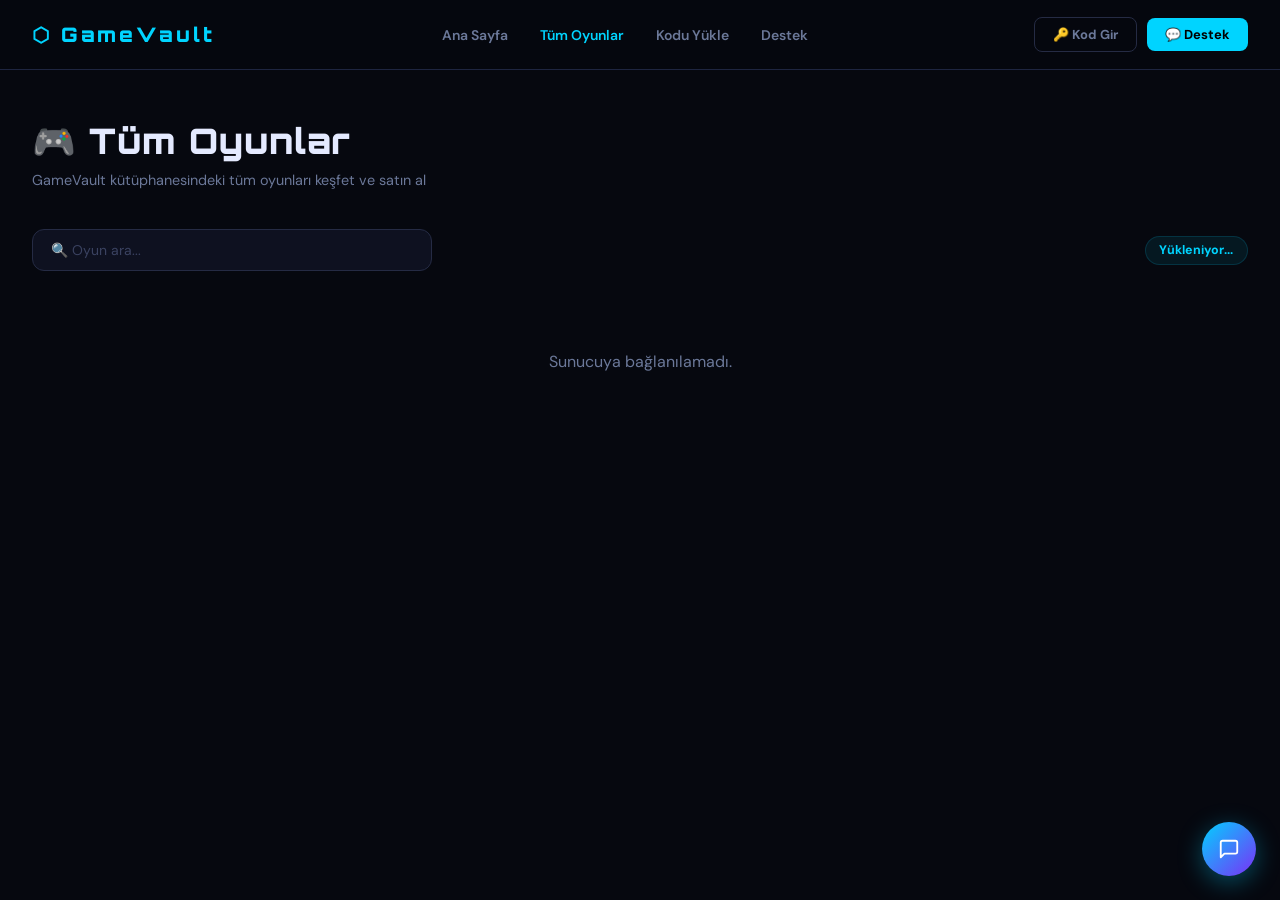
==== Games.html @ e231c1f3 "Update Games.html" ====
<!DOCTYPE html>
<html lang="tr">
<head>
<meta charset="UTF-8">
<meta name="viewport" content="width=device-width, initial-scale=1.0">
<title>Tüm Oyunlar | GameVault</title>
<link href="https://fonts.googleapis.com/css2?family=Orbitron:wght@400;700;900&family=DM+Sans:wght@300;400;500;600;700&display=swap" rel="stylesheet">
<link rel="stylesheet" href="style.css">
<style>
/* ===== GAMES PAGE SPECIFIC ===== */
.games-page-main {
  max-width: 1300px; margin: 0 auto;
  padding: calc(var(--nav-h) + 3rem) 2rem 5rem;
}
.games-page-header {
  margin-bottom: 2.5rem;
}
.games-page-header h1 {
  font-family: 'Orbitron', monospace;
  font-size: clamp(1.5rem, 3vw, 2.2rem);
  font-weight: 900; color: var(--text);
  letter-spacing: 1px; margin-bottom: 0.5rem;
}
.games-page-header p { color: var(--text2); font-size: 0.9rem; }
.games-page-top {
  display: flex; align-items: center;
  justify-content: space-between; gap: 1rem;
  flex-wrap: wrap; margin-bottom: 2rem;
}
.games-search-bar {
  flex: 1; max-width: 400px;
  background: var(--surface);
  border: 1px solid var(--border2);
  border-radius: 12px;
  padding: 0.7rem 1.1rem;
  color: var(--text); font-size: 0.875rem;
  font-family: 'DM Sans', sans-serif;
  outline: none; transition: border-color 0.2s;
}
.games-search-bar:focus { border-color: var(--accent); }
.games-search-bar::placeholder { color: var(--text3); }
.games-count-chip {
  display: inline-flex; align-items: center; gap: 0.4rem;
  background: rgba(0,210,255,0.08);
  border: 1px solid rgba(0,210,255,0.15);
  border-radius: 20px;
  padding: 0.35rem 0.85rem;
  color: var(--accent); font-size: 0.78rem; font-weight: 700;
  white-space: nowrap;
}
.games-full-grid {
  display: grid;
  grid-template-columns: repeat(auto-fill, minmax(220px, 1fr));
  gap: 1.25rem;
}
@media (max-width: 768px) {
  .games-full-grid { grid-template-columns: repeat(auto-fill, minmax(160px, 1fr)); }
  .games-page-top { flex-direction: column; align-items: stretch; }
  .games-search-bar { max-width: 100%; }
}
@media (max-width: 480px) {
  .games-full-grid { grid-template-columns: 1fr 1fr; }
}
</style>
</head>
<body>

<div id="toast-container"></div>
<div id="purchase-notification"></div>

<!-- ===== OVERLAY: Kod Gir ===== -->
<div id="code-overlay" class="overlay">
  <div class="overlay-box">
    <button class="overlay-close" onclick="closeOverlay('code-overlay')">✕</button>
    <div class="overlay-logo">⬡ GameVault</div>
    <h2>🔑 Kodunu Gir</h2>
    <p style="color:var(--text2);font-size:0.9rem;margin-bottom:1.25rem;">Erişim kodunu girerek oyun satın al <em>veya</em> daha önce aldığın oyunu görüntüle.</p>
    <div class="field-group">
      <label>Erişim Kodu</label>
      <input type="text" id="redeem-code-input" placeholder="XXXX-XXXX-XXXX-XXXX" maxlength="35" style="text-transform:uppercase;letter-spacing:2px;" oninput="this.value=this.value.toUpperCase()">
    </div>
    <div style="display:flex;flex-direction:column;gap:0.6rem;margin-top:0.25rem;">
      <button class="btn-primary" onclick="handleCodeEnter()">🎮 Devam Et</button>
    </div>
    <div id="redeem-error" class="error-msg"></div>
  </div>
</div>

<!-- game-select-overlay kaldırıldı, yeni sistem: banner + confirm modal -->

<!-- ===== OVERLAY: Steam Detay / 2FA ===== -->
<div id="purchase-overlay" class="overlay">
  <div class="overlay-box">
    <button class="overlay-close" onclick="closeOverlay('purchase-overlay')">✕</button>
    <div class="overlay-logo">⬡ GameVault</div>
    <div class="steam-icon">♨</div>
    <h2 id="po-game-name">Oyun Adı</h2>
    <div class="account-info-box">
      <div class="acc-row"><span class="acc-label">Steam Kullanıcı</span><span class="acc-val" id="po-steam-user">—</span></div>
      <div class="acc-row"><span class="acc-label">Steam Şifre</span><span class="acc-val" id="po-steam-pass">—</span></div>
    </div>
    <div class="code-request-area">
      <div id="po-code-display" class="steam-code-display" style="display:none;"></div>
      <div id="po-loader" class="loader" style="display:none;"></div>
      <div id="po-requests-info" class="requests-info"></div>
      <button id="po-get-code-btn" class="btn-primary" onclick="requestSteamCode()">🔑 Steam Doğrulama Kodu Al</button>
    </div>
    <div id="steam-instructions" class="instructions" style="display:none;">
      <p class="instr-title">Nasıl kullanılır?</p>
      <ol>
        <li>Steam'i aç, hesaba giriş yap (kullanıcı + şifre yukarıda)</li>
        <li>Steam Guard doğrulama kodu isteyecek</li>
        <li>Yukarıdaki kodu gir ve oynamaya başla!</li>
      </ol>
    </div>
    <div id="po-extra-request" class="extra-request-area" style="display:none;">
      <p class="extra-req-text">5 hakkın bitti ama hâlâ kod gerekiyor mu?</p>
      <button class="btn-extra-req" onclick="openSupportFromPurchase()">💬 Destek Talebi Gönder</button>
    </div>
    <div id="po-error" class="error-msg"></div>
  </div>
</div>

<!-- ===== OVERLAY: Destek ===== -->
<div id="support-overlay" class="overlay">
  <div class="overlay-box support-box-new">
    <button class="overlay-close" onclick="closeOverlay('support-overlay')">✕</button>
    <div class="support-hero-bar">
      <div class="support-hero-icon">🎧</div>
      <div>
        <div class="support-hero-title">Destek Merkezi</div>
        <div class="support-hero-sub">Sorununu bize anlat, hızlıca çözelim.</div>
      </div>
      <div class="support-resp-badge">
        <div class="resp-time">~15dk</div>
        <div class="resp-lbl">Ort. Yanıt</div>
      </div>
    </div>
    <div class="support-type-grid-new">
      <button class="support-type-btn-new active" data-val="steam_code" onclick="selectSupportType(this,'steam_code')"><div class="stn-icon">🔑</div><div><div class="stn-label">Steam Kodu</div><div class="stn-desc">Kod çalışmıyor veya hatalı</div></div></button>
      <button class="support-type-btn-new" data-val="extra_code" onclick="selectSupportType(this,'extra_code')"><div class="stn-icon">🔄</div><div><div class="stn-label">Ekstra Kod</div><div class="stn-desc">Ek kod talebi</div></div></button>
      <button class="support-type-btn-new" data-val="account" onclick="selectSupportType(this,'account')"><div class="stn-icon">👤</div><div><div class="stn-label">Hesap Sorunu</div><div class="stn-desc">Giriş veya bakiye problemi</div></div></button>
      <button class="support-type-btn-new" data-val="general" onclick="selectSupportType(this,'general')"><div class="stn-icon">💬</div><div><div class="stn-label">Genel</div><div class="stn-desc">Diğer konular</div></div></button>
    </div>
    <input type="hidden" id="support-type" value="steam_code">
    <div class="support-input-row">
      <div class="support-field"><label>Adınız / Kullanıcı Adı</label><input type="text" id="support-name" placeholder="Kullanıcı adınız"></div>
      <div class="support-field"><label>E-posta <span style="color:#00d2ff;">*</span></label><input type="email" id="support-email" placeholder="mail@ornek.com" class="required-field"><div class="support-mail-note"><span>⚠</span> Yanıt bu adrese gönderilir</div></div>
    </div>
    <div class="support-field"><label>Mesajınız</label><textarea id="support-message" placeholder="Sorununuzu detaylı açıklayın..." rows="5"></textarea></div>
    <button class="support-send-btn-new" onclick="sendSupportRequest()">Gönder →</button>
    <div id="support-error" class="error-msg"></div>
  </div>
</div>
<!-- ===== NAV ===== -->
<nav id="main-nav">
  <div class="nav-inner">
    <div class="logo" onclick="window.location.href='index.html'" style="cursor:pointer;">⬡ GameVault</div>
    <div class="nav-links" id="nav-links">
      <a href="index.html">Ana Sayfa</a>
      <a href="Games.html" style="color:var(--accent);">Tüm Oyunlar</a>
      <a href="#" onclick="handleCodeBtn(); return false;">Kodu Yükle</a>
      <a href="#" onclick="openSupport(); return false;">Destek</a>
    </div>
    <div class="nav-right" id="nav-auth-area">
      <button class="btn-nav-login" onclick="showOverlay('code-overlay')">🔑 Kod Gir</button>
      <button class="btn-nav-register" onclick="openSupport()">💬 Destek</button>
    </div>
    <div class="nav-right nav-user-area" id="nav-user-area" style="display:none;">
      <div class="nav-balance">⬡ <span id="nav-balance">0</span></div>
      <button class="btn-nav-account" onclick="showOverlay('code-overlay')">👤 <span id="nav-username">—</span></button>
    </div>
    <button class="hamburger" id="hamburger" onclick="toggleMobileMenu()" aria-label="Menü">
      <span></span><span></span><span></span>
    </button>
  </div>
</nav>

<!-- ===== ANA İÇERİK ===== -->
<main class="games-page-main">
  <div class="games-page-header">
    <h1>🎮 Tüm Oyunlar</h1>
    <p>GameVault kütüphanesindeki tüm oyunları keşfet ve satın al</p>
  </div>

  <div class="games-page-top">
    <input
      type="text"
      class="games-search-bar"
      id="games-search"
      placeholder="🔍 Oyun ara..."
      oninput="filterGamesPage()"
    >
    <div class="games-count-chip" id="games-count-chip">Yükleniyor...</div>
  </div>

  <div class="games-full-grid" id="games-full-grid">
    <div class="loading-state">Oyunlar yükleniyor...</div>
  </div>
</main>

<!-- ===== CANLI DESTEK — PANEL ===== -->
<div class="lsw-panel" id="lsw-panel">
  <div class="lsw-panel-header">
    <div class="lsw-header-info">
      <div class="lsw-header-avatar">GV</div>
      <div>
        <div class="lsw-header-name">GameVault Destek</div>
        <div class="lsw-header-status"><span class="lsw-online-dot"></span> Çevrimiçi</div>
      </div>
    </div>
    <button class="lsw-panel-close" onclick="toggleLiveSupport()">✕</button>
  </div>
  <div class="lsw-messages" id="lsw-messages">
    <div class="lsw-msg lsw-msg-bot">
      <div class="lsw-msg-avatar">GV</div>
      <div class="lsw-msg-bubble">Merhaba! 👋 GameVault destek hattına hoş geldiniz. Mesajınızı yazın, en kısa sürede yanıtlayalım.</div>
    </div>
  </div>
  <div id="lsw-login-notice" style="display:none;"></div>
  <div id="lsw-email-gate" class="lsw-email-gate" style="display:none;">
    <div class="lsw-email-gate-inner">
      <div class="lsw-email-icon">✉</div>
      <p class="lsw-email-title">E-posta ile devam et</p>
      <p class="lsw-email-sub">Yanıtlarınız bu adrese gönderilecek.</p>
      <input type="email" id="lsw-email-input" class="lsw-email-input" placeholder="mail@ornek.com" onkeydown="if(event.key==='Enter') lswStartWithEmail()">
      <div id="lsw-email-error" class="lsw-email-error" style="display:none;"></div>
      <button class="lsw-email-btn" onclick="lswStartWithEmail()">Başla →</button>
    </div>
  </div>
  <div class="lsw-input-area" id="lsw-input-area">
    <input type="text" id="lsw-input" placeholder="Mesajınızı yazın..." onkeydown="if(event.key==='Enter') lswSend()">
    <button class="lsw-send-btn" onclick="lswSend()">
      <svg width="16" height="16" viewBox="0 0 24 24" fill="none" stroke="currentColor" stroke-width="2.5" stroke-linecap="round" stroke-linejoin="round"><line x1="22" y1="2" x2="11" y2="13"/><polygon points="22 2 15 22 11 13 2 9 22 2"/></svg>
    </button>
  </div>
</div>

<!-- ===== CANLI DESTEK — FAB ===== -->
<div id="live-support-widget">
  <div class="lsw-tooltip" id="lsw-tooltip">
    <span>★ 7/24 Canlı Destek</span>
    <button class="lsw-tooltip-close" onclick="document.getElementById('lsw-tooltip').style.display='none'">✕</button>
  </div>
  <button class="lsw-fab" id="lsw-fab" onclick="toggleLiveSupport()" title="Canlı Destek">
    <svg class="lsw-icon-chat" width="22" height="22" viewBox="0 0 24 24" fill="none" stroke="currentColor" stroke-width="2" stroke-linecap="round" stroke-linejoin="round"><path d="M21 15a2 2 0 0 1-2 2H7l-4 4V5a2 2 0 0 1 2-2h14a2 2 0 0 1 2 2z"/></svg>
    <svg class="lsw-icon-close" width="20" height="20" viewBox="0 0 24 24" fill="none" stroke="currentColor" stroke-width="2.5" stroke-linecap="round" stroke-linejoin="round" style="display:none;"><line x1="18" y1="6" x2="6" y2="18"/><line x1="6" y1="6" x2="18" y2="18"/></svg>
    <span class="lsw-notif-dot" id="lsw-notif-dot" style="display:none;"></span>
  </button>
</div>

<script src="app.js"></script>
<script>
// ===== GAMES PAGE INIT =====
const API_GP = "https://backendsite-production-6bcb.up.railway.app";
let ALL_GAMES_PAGE = [];

document.addEventListener("DOMContentLoaded", async () => {
  // Oyunları yükle (oturum app.js tarafından zaten yüklendi)
  try {
    const res = await fetch(`${API_GP}/api/games`);
    const data = await res.json();
    if (data.success) {
      ALL_GAMES_PAGE = data.games;
      GAMES = data.games;
      renderGamesPage(ALL_GAMES_PAGE);
    }
  } catch(e) {
    document.getElementById("games-full-grid").innerHTML = "<div class='loading-state'>Sunucuya bağlanılamadı.</div>";
  }
});

function renderGamesPage(games) {
  const grid = document.getElementById("games-full-grid");
  const chip = document.getElementById("games-count-chip");
  chip.textContent = `${games.length} oyun`;

  if (!games.length) {
    grid.innerHTML = "<div class='loading-state'>Oyun bulunamadı.</div>";
    return;
  }

  grid.innerHTML = games.map(g => {
    const imgSrc = g.image
      ? (g.image.startsWith("http") ? g.image : `${API_GP}${g.image}`)
      : null;
    const isPersonal = !g.accountType || g.accountType === "personal";
    const typeBadge  = isPersonal
      ? `<span class="gc-badge gc-badge-personal">🔒 Kişisel</span>`
      : `<span class="gc-badge gc-badge-general">⚡ Genel</span>`;
    const hasGuard = g.requiresCode !== false;
    const guardBadge = hasGuard
      ? `<span class="gc-badge gc-badge-guard">🛡 Guard Aktif</span>`
      : `<span class="gc-badge gc-badge-noguard">✉ Mail Onaysız</span>`;
    const deliveryBadge = hasGuard
      ? `<span class="gc-badge gc-badge-instant">⚡ Otomatik</span>`
      : `<span class="gc-badge gc-badge-instant">⚡ Anında</span>`;
    const exclusiveBadge = g.exclusive
      ? `<span class="gc-badge gc-badge-exclusive">💎 Özel</span>`
      : "";
    // Normal ekranda tüm oyunlar normal görünür
    const exclusiveClass = g.exclusive ? " exclusive-card" : "";
    return `
    <div class="game-card${exclusiveClass}" data-game-id="${g.id}" onclick="handleGameClick('${g.id}')">
      ${imgSrc
        ? `<div class="game-thumb-img" style="background-image:url('${imgSrc}')"></div>`
        : `<div class="game-thumb-emoji">${g.emoji || '🎮'}</div>`
      }
      <div class="gc-badges">${exclusiveBadge}${typeBadge}${guardBadge}${deliveryBadge}</div>
      <div class="game-body">
        <div class="game-platform">${g.platform || 'PC / Steam'}</div>
        <div class="game-name">${g.name}</div>
        <div class="game-price">${g.price || 'Hesap'}</div>
        <div class="game-buy-btn">Satın Al →</div>
      </div>
    </div>
  `;
  }).join("");
}

function filterGamesPage() {
  const q = document.getElementById("games-search").value.toLowerCase();
  const filtered = ALL_GAMES_PAGE.filter(g =>
    g.name.toLowerCase().includes(q) || (g.platform || "").toLowerCase().includes(q)
  );
  renderGamesPage(filtered);
}

// Games sayfasında handleCodeBtn → kod overlay'i aç
window.handleCodeBtn = function() {
  showOverlay('code-overlay');
};

function showExclusiveNotice(gameName) {
  showToast('"' + gameName + '" özel kodla erişilebilir. Kodu varsa "Kodu Gir" butonunu kullan.', 'info');
}
</script>
</body>
</html>
---- style.css ----
/* =============================================
   GameVault — Main CSS v4
   ============================================= */
:root {
  --bg: #06080f;
  --surface: #0e1120;
  --surface2: #141828;
  --border: #1e2540;
  --border2: #252b44;
  --accent: #00d4ff;
  --accent2: #7b5ef8;
  --text: #e4eaff;
  --text2: #6b7899;
  --text3: #3a4260;
  --green: #00e87a;
  --red: #ff3f5c;
  --yellow: #ffcc00;
  --nav-h: 70px;
}

*, *::before, *::after { margin: 0; padding: 0; box-sizing: border-box; }
html { scroll-behavior: smooth; }
body {
  font-family: 'DM Sans', sans-serif;
  background: var(--bg);
  color: var(--text);
  min-height: 100vh;
  overflow-x: hidden;
}

/* ===================== SCROLLBAR ===================== */
::-webkit-scrollbar { width: 6px; }
::-webkit-scrollbar-track { background: var(--bg); }
::-webkit-scrollbar-thumb { background: var(--border2); border-radius: 4px; }

/* ===================== NAV ===================== */
#main-nav {
  position: fixed; top: 0; left: 0; right: 0;
  height: var(--nav-h);
  background: rgba(6,8,15,0.92);
  backdrop-filter: blur(24px);
  border-bottom: 1px solid var(--border);
  z-index: 1000;
  transition: all 0.3s;
}
.nav-inner {
  max-width: 1300px;
  margin: 0 auto;
  height: 100%;
  display: flex;
  align-items: center;
  padding: 0 2rem;
  gap: 2rem;
}
.logo {
  font-family: 'Orbitron', monospace;
  font-size: 20px;
  font-weight: 900;
  color: var(--accent);
  letter-spacing: 3px;
  flex-shrink: 0;
  transition: opacity 0.2s;
}
.logo:hover { opacity: 0.8; }

/* Nav centered */
.nav-links {
  display: flex; gap: 2rem; flex: 1; justify-content: center;
}
.nav-links a {
  color: var(--text2); text-decoration: none;
  font-size: 14px; font-weight: 600;
  transition: color 0.2s;
  position: relative; padding: 4px 0;
}
.nav-links a::after {
  content: ''; position: absolute; bottom: -4px; left: 0; right: 0;
  height: 2px; background: var(--accent);
  transform: scaleX(0); transition: transform 0.2s;
  border-radius: 2px;
}
.nav-links a:hover { color: var(--text); }
.nav-links a:hover::after { transform: scaleX(1); }

.nav-right { display: flex; align-items: center; gap: 10px; }
.nav-balance {
  font-family: 'Orbitron', monospace;
  font-size: 13px; font-weight: 700;
  color: var(--accent);
  background: rgba(0,212,255,0.08);
  border: 1px solid rgba(0,212,255,0.2);
  padding: 6px 14px; border-radius: 20px;
}
.btn-nav-login, .btn-nav-register, .btn-nav-account {
  padding: 8px 18px; border-radius: 8px;
  font-size: 13px; font-weight: 700;
  cursor: pointer; font-family: 'DM Sans', sans-serif;
  transition: all 0.2s;
}
.btn-nav-login { background: transparent; border: 1px solid var(--border2); color: var(--text2); }
.btn-nav-login:hover { border-color: var(--accent); color: var(--accent); }
.btn-nav-register { background: var(--accent); border: none; color: #000; }
.btn-nav-register:hover { opacity: 0.88; }
.btn-nav-account { background: var(--surface2); border: 1px solid var(--border2); color: var(--text); }
.btn-nav-account:hover { border-color: var(--accent2); }

/* Minimalist logout button */
.btn-nav-logout {
  width: 36px; height: 36px;
  background: transparent;
  border: 1px solid var(--border);
  border-radius: 8px;
  color: var(--text2);
  cursor: pointer;
  display: flex; align-items: center; justify-content: center;
  transition: all 0.2s;
  flex-shrink: 0;
}
.btn-nav-logout:hover { border-color: var(--red); color: var(--red); background: rgba(255,63,92,0.06); }

/* ===================== HERO ===================== */
.hero {
  min-height: 100vh;
  display: flex; align-items: center;
  padding: calc(var(--nav-h) + 4rem) 2rem 4rem;
  position: relative; overflow: hidden;
  max-width: 1400px; margin: 0 auto;
}
.hero-bg {
  position: fixed; inset: 0;
  background:
    radial-gradient(ellipse 60% 50% at 70% 40%, rgba(0,212,255,0.07) 0%, transparent 70%),
    radial-gradient(ellipse 40% 40% at 20% 60%, rgba(123,94,248,0.07) 0%, transparent 70%);
  pointer-events: none; z-index: -1;
}
.hero-content { flex: 1; max-width: 600px; animation: fadeInUp 0.8s ease; }
.hero-badge {
  display: inline-block;
  background: rgba(0,232,122,0.12);
  border: 1px solid rgba(0,232,122,0.3);
  color: var(--green);
  font-size: 11px; font-weight: 800; letter-spacing: 2px;
  padding: 6px 14px; border-radius: 20px; margin-bottom: 1.5rem;
}
.hero-content h1 {
  font-family: 'Orbitron', monospace;
  font-size: clamp(2.2rem, 5vw, 3.8rem);
  font-weight: 900; line-height: 1.1;
  margin-bottom: 1.25rem;
  letter-spacing: -1px;
}
.hero-content h1 span {
  background: linear-gradient(135deg, var(--accent), var(--accent2));
  -webkit-background-clip: text; -webkit-text-fill-color: transparent;
  background-clip: text;
}
.hero-content p { color: var(--text2); font-size: 17px; line-height: 1.7; margin-bottom: 2.5rem; }
.hero-btns { display: flex; gap: 1rem; flex-wrap: wrap; }
.hero-btn-primary, .hero-btn-secondary {
  padding: 14px 28px; border-radius: 12px;
  font-size: 15px; font-weight: 700; cursor: pointer;
  font-family: 'DM Sans', sans-serif;
  transition: all 0.25s; border: none;
}
.hero-btn-primary {
  background: linear-gradient(135deg, var(--accent), var(--accent2));
  color: #fff;
}
.hero-btn-primary:hover { transform: translateY(-2px); box-shadow: 0 8px 30px rgba(0,212,255,0.3); }
.hero-btn-secondary { background: var(--surface); border: 1px solid var(--border2); color: var(--text); }
.hero-btn-secondary:hover { border-color: var(--accent); color: var(--accent); transform: translateY(-2px); }

.hero-visual {
  flex: 1; display: flex; flex-direction: column; align-items: center;
  gap: 1rem; position: relative; min-width: 280px;
}
.floating-card {
  background: var(--surface);
  border: 1px solid var(--border2);
  border-radius: 16px;
  padding: 18px 22px;
  font-size: 15px; font-weight: 700;
  width: 220px;
  box-shadow: 0 20px 60px rgba(0,0,0,0.4);
  animation: floatCard 4s ease-in-out infinite;
}
.fc1 { animation-delay: 0s; }
.fc2 { animation-delay: 0.8s; margin-left: 40px; }
.fc3 { animation-delay: 1.6s; }
.fc-price { color: var(--accent); font-size: 13px; margin-top: 6px; font-family: 'Orbitron', monospace; }

@keyframes floatCard {
  0%, 100% { transform: translateY(0); }
  50% { transform: translateY(-10px); }
}

/* ===================== STATS BAR ===================== */
.stats-bar {
  display: flex; align-items: center; justify-content: center;
  gap: 0; flex-wrap: wrap;
  background: var(--surface);
  border-top: 1px solid var(--border);
  border-bottom: 1px solid var(--border);
  padding: 1.75rem 2rem;
}
.stat-item { text-align: center; padding: 0 2.5rem; }
.stat-value {
  font-family: 'Orbitron', monospace;
  font-size: 2rem; font-weight: 900;
  color: var(--accent);
  line-height: 1;
}
.stat-value.stat-live { color: var(--green); }
.stat-label { font-size: 12px; color: var(--text2); font-weight: 600; margin-top: 6px; letter-spacing: 0.5px; }
.stat-divider { width: 1px; height: 40px; background: var(--border2); flex-shrink: 0; }

/* ===================== FEATURES ===================== */
.features-section { padding: 5rem 2rem; }
.container-wide { max-width: 1200px; margin: 0 auto; }
.features-grid {
  display: grid;
  grid-template-columns: repeat(auto-fit, minmax(280px, 1fr));
  gap: 1.5rem;
}
.feature-card {
  background: var(--surface);
  border: 1px solid var(--border);
  border-radius: 20px;
  padding: 2rem;
  transition: border-color 0.3s, transform 0.3s;
}
.feature-card:hover { border-color: var(--accent); transform: translateY(-4px); }
.feature-icon { font-size: 2.5rem; margin-bottom: 1rem; }
.feature-card h3 { font-size: 18px; font-weight: 700; margin-bottom: 0.75rem; color: var(--text); }
.feature-card p { color: var(--text2); font-size: 14px; line-height: 1.7; }
.feature-status { display: flex; align-items: center; margin-top: 0.75rem; font-size: 13px; color: var(--text2); }
.feature-meta { margin-top: 0.75rem; font-size: 12px; color: var(--accent); font-weight: 600; }

/* ===================== HOW IT WORKS ===================== */
.how-section {
  padding: 5rem 2rem;
  background: var(--surface);
  border-top: 1px solid var(--border);
  border-bottom: 1px solid var(--border);
}
.section-center-title { text-align: center; margin-bottom: 3.5rem; }
.section-tag {
  font-size: 11px; font-weight: 800; letter-spacing: 3px;
  color: var(--accent); margin-bottom: 0.75rem; text-transform: uppercase;
}
.section-center-title h2 {
  font-family: 'Orbitron', monospace;
  font-size: clamp(1.4rem, 3vw, 2rem);
  font-weight: 900; color: var(--text);
}
.how-steps {
  display: flex; align-items: center;
  max-width: 950px; margin: 0 auto;
  justify-content: center; gap: 1.5rem;
}
.how-step {
  background: var(--bg);
  border: 1px solid var(--border);
  border-radius: 24px;
  padding: 2.25rem 1.75rem;
  text-align: center;
  flex: 1; min-width: 200px;
  transition: border-color 0.3s, transform 0.3s, box-shadow 0.3s;
}
.how-step:hover {
  border-color: var(--accent2);
  transform: translateY(-6px);
  box-shadow: 0 16px 40px rgba(123,94,248,0.12);
}
.how-num {
  font-family: 'Orbitron', monospace;
  font-size: 2.5rem; font-weight: 900;
  color: var(--accent2); opacity: 0.3;
  line-height: 1; margin-bottom: 0.5rem;
}
.how-icon-wrap {
  font-size: 2rem;
  background: var(--surface);
  width: 64px; height: 64px;
  border-radius: 18px;
  display: flex; align-items: center; justify-content: center;
  margin: 0 auto 1rem;
  border: 1px solid var(--border2);
}
.how-step h4 { font-size: 16px; font-weight: 800; margin-bottom: 0.5rem; color: var(--text); }
.how-step p { color: var(--text2); font-size: 13px; line-height: 1.7; }
.how-arrow { color: var(--border2); flex-shrink: 0; display: flex; align-items: center; }

/* ===================== CONTAINER ===================== */
.container {
  max-width: 1300px; margin: 0 auto;
  padding: 4rem 2rem;
}
.section-header {
  display: flex; align-items: center;
  justify-content: space-between; margin-bottom: 2rem;
}
.section-title {
  font-family: 'Orbitron', monospace;
  font-size: 20px; font-weight: 700; letter-spacing: 1px;
  color: var(--text);
}
.btn-outline {
  background: transparent; color: var(--accent);
  border: 1px solid rgba(0,212,255,0.3);
  padding: 9px 18px; border-radius: 8px;
  font-size: 13px; font-weight: 700;
  cursor: pointer; font-family: 'DM Sans', sans-serif;
  transition: all 0.2s;
}
.btn-outline:hover { background: rgba(0,212,255,0.08); }

/* Load more button — YENİ TASARIM */
.btn-load-more-new {
  position: relative;
  display: inline-flex; align-items: center; gap: 10px;
  background: linear-gradient(135deg, rgba(0,212,255,0.08), rgba(123,94,248,0.08));
  border: 1px solid rgba(0,212,255,0.25);
  color: #00d4ff;
  padding: 14px 36px; border-radius: 50px;
  font-size: 15px; font-weight: 700;
  cursor: pointer; font-family: 'DM Sans', sans-serif;
  transition: all 0.3s cubic-bezier(0.16,1,0.3,1);
  overflow: hidden;
  letter-spacing: 0.3px;
}
.btn-load-more-new .blm-glow {
  position: absolute; inset: 0;
  background: linear-gradient(135deg, rgba(0,212,255,0.12), rgba(123,94,248,0.12));
  opacity: 0; transition: opacity 0.3s;
  border-radius: inherit;
}
.btn-load-more-new:hover {
  border-color: rgba(0,212,255,0.5);
  transform: translateY(-3px);
  box-shadow: 0 12px 40px rgba(0,212,255,0.18), 0 0 0 1px rgba(0,212,255,0.15);
}
.btn-load-more-new:hover .blm-glow { opacity: 1; }
.btn-load-more-new:active { transform: translateY(0); }
.btn-load-more-new svg { transition: transform 0.3s; flex-shrink: 0; }
.btn-load-more-new:hover svg { transform: translateY(3px); }
.blm-count {
  background: rgba(0,212,255,0.15);
  border: 1px solid rgba(0,212,255,0.2);
  border-radius: 20px; padding: 2px 10px;
  font-size: 12px; font-weight: 700; color: #00d4ff;
}

/* ===== HESABIM — STAT CLICKABLE ===== */
.acc-stat-clickable {
  cursor: pointer;
  transition: border-color 0.2s, background 0.2s, transform 0.2s !important;
}
.acc-stat-clickable:hover {
  border-color: rgba(0,210,255,0.25) !important;
  background: rgba(0,210,255,0.04) !important;
  transform: translateY(-2px);
}

/* ===== DESTEK — Admin yanıt bölümü (en üst) ===== */
.sri-section-title {
  font-size: 0.72rem; font-weight: 700;
  color: #a78bfa; text-transform: uppercase;
  letter-spacing: 1px; margin-bottom: 0.75rem;
  display: flex; align-items: center; gap: 0.5rem;
}
.sri-section-title::after { content:''; flex:1; height:1px; background: rgba(123,94,248,0.15); }
.support-reply-item-new {
  background: rgba(123,94,248,0.05);
  border: 1px solid rgba(123,94,248,0.2);
  border-radius: 14px; padding: 1rem 1.125rem;
  margin-bottom: 0.75rem;
  animation: fadeInUp 0.4s ease both;
}
.sri-header {
  display: flex; align-items: center; gap: 0.625rem;
  margin-bottom: 0.625rem;
}
.sri-avatar {
  width: 30px; height: 30px; border-radius: 50%;
  background: linear-gradient(135deg, #00d2ff, #7b2ff7);
  display: flex; align-items: center; justify-content: center;
  font-size: 0.65rem; font-weight: 800; color: #fff;
  flex-shrink: 0;
}
.sri-meta { flex: 1; }
.sri-name { font-size: 0.78rem; font-weight: 700; color: #a78bfa; display: block; }
.sri-time { font-size: 0.67rem; color: #4a566a; }
.sri-grant-badge {
  background: rgba(0,232,122,0.1); border: 1px solid rgba(0,232,122,0.25);
  border-radius: 20px; padding: 3px 10px;
  font-size: 0.67rem; font-weight: 700; color: #00e87a; flex-shrink: 0;
}
.sri-body {
  font-size: 0.875rem; color: #d0d8ec; line-height: 1.65;
  margin-bottom: 0.5rem;
}
.sri-subject { font-size: 0.67rem; color: #4a566a; }

/* ===== DESTEK — Oyun listesi (progress bar'lı) ===== */
.support-purchase-item { cursor: default; }
.spi-clickable {
  cursor: pointer !important;
  transition: border-color 0.2s, background 0.2s !important;
}
.spi-clickable:hover {
  border-color: rgba(0,212,255,0.3) !important;
  background: rgba(0,212,255,0.06) !important;
}
.spi-details { flex: 1; display: flex; flex-direction: column; gap: 4px; }
.spi-bar-wrap { display: flex; align-items: center; gap: 8px; }
.spi-bar {
  flex: 1; height: 4px; background: rgba(255,255,255,0.06);
  border-radius: 4px; overflow: hidden;
}
.spi-bar-fill { height: 100%; border-radius: 4px; transition: width 0.5s ease; }
.spi-req-warn { color: var(--red) !important; }
.spi-extra-btn {
  font-size: 0.67rem; font-weight: 700; color: #00d2ff;
  background: rgba(0,210,255,0.1); border: 1px solid rgba(0,210,255,0.2);
  border-radius: 20px; padding: 3px 10px; flex-shrink: 0; white-space: nowrap;
}

/* ===================== GAMES GRID ===================== */
.games-grid {
  display: grid;
  grid-template-columns: repeat(auto-fill, minmax(220px, 1fr));
  gap: 1.25rem;
}
.game-card {
  background: var(--surface);
  border: 1px solid var(--border);
  border-radius: 18px;
  overflow: hidden;
  cursor: pointer;
  transition: border-color 0.25s, transform 0.25s, box-shadow 0.25s;
  display: flex; flex-direction: column;
  animation: fadeInUp 0.5s ease both;
}
.game-card:hover {
  border-color: var(--accent);
  transform: translateY(-6px);
  box-shadow: 0 16px 50px rgba(0,212,255,0.12);
}
/* ── Exclusive (Özel) kart — altın kenarlık + parıltı ── */
.game-card.exclusive-card {
  border-color: rgba(250,189,0,0.55);
  box-shadow: 0 0 0 1px rgba(250,189,0,0.18), 0 4px 24px rgba(250,189,0,0.10);
}
.game-card.exclusive-card:hover {
  border-color: #fabd00;
  box-shadow: 0 0 0 1px rgba(250,189,0,0.35), 0 16px 50px rgba(250,189,0,0.22);
  transform: translateY(-6px);
}
.game-card.exclusive-card .game-buy-btn {
  background: linear-gradient(135deg, #fabd00, #f59e0b);
  color: #1a1200;
}
/* altın üst şerit */
.game-card.exclusive-card::before {
  content: "";
  display: block;
  height: 3px;
  background: linear-gradient(90deg, #fabd00, #f59e0b, #fabd00);
  position: relative;
  z-index: 1;
}
.game-thumb-img {
  width: 100%; height: 260px;
  background-size: cover; background-position: center;
  flex-shrink: 0;
}
.game-thumb-emoji {
  width: 100%; height: 260px;
  display: flex; align-items: center; justify-content: center;
  font-size: 72px;
  background: linear-gradient(135deg, var(--surface2), var(--bg));
  flex-shrink: 0;
}
.game-body { padding: 14px 16px 18px; flex: 1; display: flex; flex-direction: column; }
.game-platform {
  font-size: 10px; font-weight: 800; color: var(--accent);
  text-transform: uppercase; letter-spacing: 1.5px; margin-bottom: 5px;
}
.game-name { font-size: 16px; font-weight: 700; margin-bottom: 6px; flex: 1; color: var(--text); }
.game-price { font-size: 13px; color: var(--text2); margin-bottom: 12px; }
.game-buy-btn {
  display: inline-block;
  background: linear-gradient(135deg, var(--accent), var(--accent2));
  color: #fff; font-size: 12px; font-weight: 700;
  padding: 8px 16px; border-radius: 8px; text-align: center;
  transition: opacity 0.2s;
}
.game-card:hover .game-buy-btn { opacity: 0.9; }

/* ── Hesap Türü Badge'leri ── */
.gc-badges {
  display: flex; flex-wrap: wrap; gap: 4px;
  padding: 8px 12px 0;
}
.gc-badge {
  font-size: 9px; font-weight: 800; letter-spacing: 0.4px;
  padding: 3px 7px; border-radius: 20px;
  text-transform: uppercase; white-space: nowrap;
}
.gc-badge-personal  { background: rgba(0,232,122,0.12); color: #00e87a; border: 1px solid rgba(0,232,122,0.25); }
.gc-badge-general   { background: rgba(255,140,0,0.12);  color: #ff8c00; border: 1px solid rgba(255,140,0,0.25); }
.gc-badge-guard     { background: rgba(0,212,255,0.10);  color: #00d4ff; border: 1px solid rgba(0,212,255,0.22); }
.gc-badge-noguard   { background: rgba(160,120,255,0.12);color: #a078ff; border: 1px solid rgba(160,120,255,0.25); }
.gc-badge-manual    { background: rgba(255,80,80,0.10);  color: #ff6060; border: 1px solid rgba(255,80,80,0.22); }
.gc-badge-instant   { background: rgba(255,55,95,0.13);  color: #ff3f5f; border: 1px solid rgba(255,55,95,0.35); font-weight: 700; }
.gc-badge-exclusive { background: rgba(250,189,0,0.15); color: #fabd00; border: 1px solid rgba(250,189,0,0.40); font-weight: 700; letter-spacing: 0.3px; }
.loading-state { color: var(--text2); padding: 3rem; text-align: center; grid-column: 1/-1; }

/* ===================== OVERLAY ===================== */
.overlay {
  position: fixed; inset: 0;
  background: rgba(6,8,15,0.93);
  backdrop-filter: blur(18px);
  z-index: 2000;
  display: flex; align-items: center; justify-content: center;
  padding: 1rem;
  opacity: 0; pointer-events: none;
  transition: opacity 0.3s ease;
}
.overlay.active { opacity: 1; pointer-events: all; }
.overlay-box {
  background: var(--surface);
  border: 1px solid var(--border2);
  border-radius: 24px;
  padding: 2.5rem;
  width: 100%; max-width: 460px;
  max-height: 90vh; overflow-y: auto;
  position: relative;
  transform: scale(0.9) translateY(20px);
  transition: transform 0.35s cubic-bezier(0.34,1.56,0.64,1);
}
.overlay.active .overlay-box { transform: scale(1) translateY(0); }
.overlay-box.wide { max-width: 680px; }
.overlay-box::-webkit-scrollbar { width: 4px; }
.overlay-box::-webkit-scrollbar-thumb { background: var(--border2); border-radius: 4px; }

.overlay-close {
  position: absolute; top: 1.25rem; right: 1.25rem;
  background: var(--surface2); border: 1px solid var(--border2);
  color: var(--text2); width: 34px; height: 34px;
  border-radius: 10px; cursor: pointer; font-size: 14px;
  display: flex; align-items: center; justify-content: center;
  transition: all 0.2s; z-index: 1;
}
.overlay-close:hover { background: var(--border2); color: var(--text); transform: rotate(90deg); }

.overlay-logo {
  font-family: 'Orbitron', monospace;
  font-size: 16px; font-weight: 900;
  color: var(--accent); letter-spacing: 3px;
  margin-bottom: 1.5rem;
}
.overlay-box h2 { font-size: 20px; font-weight: 700; margin-bottom: 0.5rem; color: var(--text); }
.overlay-box p { color: var(--text2); font-size: 14px; margin-bottom: 1.25rem; line-height: 1.6; }

/* AUTH TABS */
.auth-tabs { display: flex; gap: 6px; margin-bottom: 1.5rem; background: var(--surface2); padding: 5px; border-radius: 12px; }
.auth-tab {
  flex: 1; padding: 9px; border-radius: 9px;
  font-size: 14px; font-weight: 700; cursor: pointer;
  border: none; background: transparent; color: var(--text2);
  font-family: 'DM Sans', sans-serif; transition: all 0.2s;
}
.auth-tab.active { background: var(--accent); color: #000; }

/* FIELDS */
.field-group { display: flex; flex-direction: column; margin-bottom: 1rem; }
.field-group label {
  font-size: 11px; font-weight: 800; color: var(--accent);
  text-transform: uppercase; letter-spacing: 0.5px; margin-bottom: 7px;
}
.field-group input, .field-group textarea {
  background: var(--surface2);
  border: 1.5px solid var(--border);
  border-radius: 10px;
  padding: 12px 14px;
  color: var(--text); font-size: 14px;
  font-family: 'DM Sans', sans-serif;
  transition: border-color 0.2s; outline: none; width: 100%;
}
.field-group input:focus, .field-group textarea:focus { border-color: var(--accent); }
.field-group textarea { resize: vertical; min-height: 90px; }

/* PASS WRAP */
.pass-wrap { position: relative; display: flex; }
.pass-wrap input { flex: 1; border-radius: 10px; padding-right: 42px; }
.pass-toggle {
  position: absolute; right: 10px; top: 50%; transform: translateY(-50%);
  background: none; border: none; cursor: pointer; font-size: 16px; color: var(--text2);
  padding: 4px; transition: color 0.2s;
}
.pass-toggle:hover { color: var(--text); }
.pass-strength-bar { height: 4px; background: var(--border); border-radius: 4px; margin-top: 8px; overflow: hidden; }
#pass-strength-fill { height: 100%; width: 0; transition: width 0.3s, background 0.3s; border-radius: 4px; }
.pass-strength-label { font-size: 12px; font-weight: 700; margin-top: 5px; transition: color 0.3s; }

.btn-primary {
  width: 100%; padding: 13px;
  background: linear-gradient(135deg, var(--accent), var(--accent2));
  color: #fff; border: none; border-radius: 12px;
  font-size: 15px; font-weight: 700; cursor: pointer;
  font-family: 'DM Sans', sans-serif;
  transition: opacity 0.2s, transform 0.2s; margin-top: 4px;
}
.btn-primary:hover { opacity: 0.9; transform: translateY(-1px); }

.error-msg { font-size: 13px; margin-top: 10px; min-height: 18px; }
.accent-text { color: var(--accent); font-family: 'Orbitron', monospace; font-weight: 700; }

/* ===================== BUY CONFIRM ===================== */
.bco-image {
  width: 100%; height: 180px;
  border-radius: 16px; margin-bottom: 1.25rem;
  background: var(--surface2);
  display: flex; align-items: center; justify-content: center;
  overflow: hidden;
}
.bco-image-real { background-size: cover; background-position: center; }
.bco-image-emoji { font-size: 64px; background: linear-gradient(135deg, var(--surface2), var(--bg)); }
.bco-title { font-size: 22px; font-weight: 800; text-align: center; margin-bottom: 0.5rem; color: var(--text); }
.bco-meta { text-align: center; margin-bottom: 1.25rem; }
.bco-platform-badge {
  display: inline-block;
  background: rgba(0,212,255,0.1); color: var(--accent);
  border: 1px solid rgba(0,212,255,0.25);
  font-size: 11px; font-weight: 700; letter-spacing: 1px;
  padding: 4px 12px; border-radius: 20px;
}
.bco-balance-row {
  display: flex; align-items: center; justify-content: center;
  gap: 8px; margin-bottom: 1rem;
  background: var(--surface2); border: 1px solid var(--border);
  border-radius: 12px; padding: 12px;
}
.bco-bal-label { font-size: 13px; color: var(--text2); }
.bco-bal-val {
  font-family: 'Orbitron', monospace; font-size: 1.4rem;
  font-weight: 900; color: var(--accent);
}
.bco-confirm-text { text-align: center; color: var(--text2); font-size: 14px; margin-bottom: 1.25rem; line-height: 1.6; }
.bco-cost-note { color: var(--yellow); font-size: 12px; font-weight: 700; }
.bco-btns { display: flex; flex-direction: column; gap: 10px; }
.bco-cancel {
  width: 100%; padding: 12px;
  background: transparent; border: 1px solid var(--border2);
  color: var(--text2); border-radius: 12px;
  font-size: 14px; font-weight: 600; cursor: pointer;
  font-family: 'DM Sans', sans-serif; transition: all 0.2s;
}
.bco-cancel:hover { border-color: var(--red); color: var(--red); }

/* ===================== PURCHASE OVERLAY ===================== */
.steam-icon { font-size: 3rem; margin-bottom: 1rem; text-align: center; }
.account-info-box {
  background: var(--surface2); border: 1px solid var(--border);
  border-radius: 12px; padding: 1rem 1.25rem; margin: 1.25rem 0;
}
.acc-row { display: flex; justify-content: space-between; align-items: center; padding: 5px 0; }
.acc-row + .acc-row { border-top: 1px solid var(--border); }
.acc-label { font-size: 12px; color: var(--text2); font-weight: 600; }
.acc-val { font-size: 14px; font-weight: 700; font-family: monospace; letter-spacing: 0.5px; user-select: all; color: var(--text); }
.code-request-area { text-align: center; margin: 1.25rem 0; }
.steam-code-display {
  background: var(--surface2); border: 1px solid rgba(0,212,255,0.3);
  border-radius: 12px; padding: 1.25rem; margin-bottom: 1rem;
}
.steam-code-val { font-family: 'Orbitron', monospace; font-size: 2rem; font-weight: 900; color: var(--accent); letter-spacing: 4px; }
.loader {
  width: 36px; height: 36px;
  border: 3px solid var(--border2);
  border-top-color: var(--accent);
  border-radius: 50%;
  animation: spin 0.8s linear infinite;
  margin: 1rem auto;
}
@keyframes spin { to { transform: rotate(360deg); } }
.requests-info { font-size: 13px; color: var(--accent); margin-bottom: 0.75rem; font-weight: 600; }
.instructions { background: var(--surface2); border: 1px solid var(--border); border-radius: 12px; padding: 1rem 1.25rem; margin-top: 1rem; }
.instr-title { font-size: 13px; font-weight: 700; margin-bottom: 0.5rem; color: var(--text2); }
.instructions ol { padding-left: 1.25rem; }
.instructions li { font-size: 13px; color: var(--text2); margin-bottom: 4px; }

/* Extra request area */
.extra-request-area {
  background: rgba(123,94,248,0.08);
  border: 1px solid rgba(123,94,248,0.25);
  border-radius: 14px; padding: 1rem 1.25rem;
  text-align: center; margin-top: 0.75rem;
}
.extra-req-text { font-size: 13px; color: var(--text2); margin-bottom: 0.75rem; }
.btn-extra-req {
  background: rgba(123,94,248,0.15); color: var(--accent2);
  border: 1px solid rgba(123,94,248,0.35);
  border-radius: 10px; padding: 10px 20px;
  font-size: 13px; font-weight: 700; cursor: pointer;
  font-family: 'DM Sans', sans-serif; transition: all 0.2s;
}
.btn-extra-req:hover { background: rgba(123,94,248,0.25); }

/* ===================== ACCOUNT OVERLAY ===================== */
.account-header-info { display: flex; align-items: center; gap: 1rem; margin-bottom: 1.5rem; }
.acc-avatar {
  width: 52px; height: 52px; border-radius: 50%;
  background: linear-gradient(135deg, var(--accent), var(--accent2));
  display: flex; align-items: center; justify-content: center;
  font-size: 22px; font-weight: 900; color: #000;
  flex-shrink: 0;
}
.acc-username { font-size: 18px; font-weight: 700; color: var(--text); }
.acc-balance { font-size: 13px; color: var(--text2); margin-top: 4px; }
.section-label {
  font-size: 11px; font-weight: 800; text-transform: uppercase;
  letter-spacing: 1.5px; color: var(--accent2); margin-bottom: 0.75rem;
}
.purchases-list { display: flex; flex-direction: column; gap: 8px; }
.purchase-item {
  display: flex; align-items: center; gap: 12px;
  background: var(--surface2); border: 1px solid var(--border);
  border-radius: 12px; padding: 12px 14px;
  transition: border-color 0.2s;
}
.purchase-item:hover { border-color: var(--border2); }
.pi-emoji { font-size: 1.8rem; flex-shrink: 0; }
.pi-info { flex: 1; min-width: 0; }
.pi-name { font-size: 14px; font-weight: 700; color: var(--text); }
.pi-meta { font-size: 12px; color: var(--text2); margin-top: 2px; }
.pi-requests { font-size: 11px; color: var(--text3); margin-top: 2px; }
.pi-requests-bar {
  height: 3px; background: var(--border);
  border-radius: 3px; margin-top: 5px; overflow: hidden; width: 100%;
}
.pi-req-fill {
  height: 100%; background: linear-gradient(90deg, var(--accent), var(--accent2));
  border-radius: 3px; transition: width 0.5s ease;
}
.btn-get-code-hist {
  background: rgba(0,212,255,0.08); color: var(--accent);
  border: 1px solid rgba(0,212,255,0.2); border-radius: 8px;
  padding: 7px 14px; font-size: 12px; font-weight: 700;
  cursor: pointer; font-family: 'DM Sans', sans-serif; transition: all 0.2s;
  flex-shrink: 0;
}
.btn-get-code-hist:hover { background: rgba(0,212,255,0.15); }
.empty-state { text-align: center; color: var(--text3); padding: 2rem; font-size: 14px; }

/* ===================== DESTEK OVERLAY — YENİ ===================== */
.support-box { max-width: 560px; }

.support-header-new {
  display: flex; align-items: center; gap: 1rem;
  margin-bottom: 1.5rem;
  background: linear-gradient(135deg, rgba(0,212,255,0.06), rgba(123,94,248,0.06));
  border: 1px solid rgba(0,212,255,0.15);
  border-radius: 18px; padding: 1.25rem 1.5rem;
}
.support-header-icon-new {
  font-size: 2.5rem; flex-shrink: 0;
  background: rgba(0,212,255,0.1);
  width: 60px; height: 60px;
  border-radius: 16px;
  display: flex; align-items: center; justify-content: center;
}
.support-title-new { font-size: 20px; font-weight: 800; margin-bottom: 0.25rem; color: var(--text); }
.support-sub-new { font-size: 13px; color: var(--text2); margin: 0; }
.support-sub-new strong { color: var(--green); }

.support-section-label {
  font-size: 11px; font-weight: 800; text-transform: uppercase;
  letter-spacing: 1.5px; color: var(--accent2); margin-bottom: 0.75rem;
}

/* Kullanıcının satın aldığı oyunlar liste */
.support-purchases-list {
  display: flex; flex-direction: column; gap: 6px;
  margin-bottom: 0.5rem;
  max-height: 160px; overflow-y: auto;
}
.support-purchase-item {
  display: flex; align-items: center; gap: 10px;
  background: var(--surface2); border: 1px solid var(--border);
  border-radius: 10px; padding: 10px 12px;
  font-size: 13px; font-weight: 600; color: var(--text);
}
.support-purchase-item .spi-emoji { font-size: 1.3rem; flex-shrink: 0; }
.support-purchase-item .spi-name { flex: 1; }
.support-purchase-item .spi-requests {
  font-size: 11px; color: var(--text2);
  background: var(--bg); border-radius: 6px;
  padding: 3px 8px; flex-shrink: 0;
}

/* Talep türü grid */
.support-type-grid {
  display: grid; grid-template-columns: 1fr 1fr;
  gap: 8px; margin-bottom: 1rem;
}
.support-type-btn {
  display: flex; flex-direction: column; align-items: center;
  gap: 6px; padding: 14px 10px;
  background: var(--surface2); border: 1.5px solid var(--border);
  border-radius: 14px; cursor: pointer; font-family: 'DM Sans', sans-serif;
  color: var(--text2); font-size: 12px; font-weight: 600;
  transition: all 0.2s; text-align: center;
}
.support-type-btn > :first-child { font-size: 1.5rem; }
.support-type-btn:hover { border-color: var(--accent2); color: var(--text); }
.support-type-btn.active {
  border-color: var(--accent);
  background: rgba(0,212,255,0.07);
  color: var(--accent);
}

.support-send-btn { margin-top: 0.5rem; }

/* Support textarea */
.support-textarea {
  background: var(--surface2);
  border: 1.5px solid var(--border);
  border-radius: 12px;
  padding: 12px 14px;
  color: var(--text); font-size: 14px;
  font-family: 'DM Sans', sans-serif;
  transition: border-color 0.2s; outline: none;
  width: 100%; resize: vertical; min-height: 100px;
}
.support-textarea:focus { border-color: var(--accent); }

/* Admin yanıtları */
.support-replies-list { display: flex; flex-direction: column; gap: 8px; }
.support-reply-item {
  background: rgba(123,94,248,0.06);
  border: 1px solid rgba(123,94,248,0.2);
  border-radius: 12px; padding: 12px 14px;
}
.support-reply-meta { font-size: 11px; color: var(--text2); margin-bottom: 6px; }
.support-reply-text { font-size: 14px; color: var(--text); line-height: 1.6; }
.support-reply-admin { color: var(--accent2); font-weight: 700; }

/* ===================== FOOTER — YENİ ===================== */
footer {
  border-top: 1px solid var(--border);
  background: var(--surface);
}
.footer-inner {
  max-width: 1100px; margin: 0 auto;
  padding: 3.5rem 2rem 2rem;
  text-align: center;
}
.footer-logo {
  font-family: 'Orbitron', monospace;
  font-size: 22px; font-weight: 900;
  color: var(--accent); margin-bottom: 0.75rem;
  letter-spacing: 3px;
}
.footer-desc { font-size: 14px; color: var(--text2); line-height: 1.6; margin-bottom: 2rem; }

/* Social buttons */
.footer-social { display: flex; gap: 10px; justify-content: center; margin-bottom: 2rem; }
.social-btn {
  width: 42px; height: 42px;
  background: var(--surface2);
  border: 1px solid var(--border2);
  border-radius: 12px;
  color: var(--text2);
  display: flex; align-items: center; justify-content: center;
  text-decoration: none;
  transition: all 0.2s;
}
.social-btn:hover { border-color: var(--accent); color: var(--accent); transform: translateY(-3px); }

.footer-divider { height: 1px; background: var(--border); margin-bottom: 1.5rem; }
.footer-bottom {
  display: flex; flex-direction: column; align-items: center; gap: 1rem;
}
.footer-links { display: flex; gap: 1.5rem; justify-content: center; flex-wrap: wrap; }
.footer-links a {
  color: var(--text2); text-decoration: none;
  font-size: 13px; transition: color 0.2s;
}
.footer-links a:hover { color: var(--accent); }
.footer-copy { font-size: 12px; color: var(--text3); }

/* ===================== LEGAL CONTENT ===================== */
.legal-content { margin-top: 1rem; }
.legal-content p { color: var(--text2); font-size: 14px; line-height: 1.7; margin-bottom: 1rem; }
.legal-content h4 {
  font-size: 14px; font-weight: 800; color: var(--accent);
  margin-bottom: 0.5rem; margin-top: 1.25rem;
  text-transform: uppercase; letter-spacing: 0.5px;
}

/* ===================== PURCHASE NOTIF ===================== */
.purchase-notif {
  position: fixed; bottom: 1.5rem; left: 1.5rem;
  background: var(--surface);
  border: 1px solid var(--border2);
  border-left: 3px solid var(--accent);
  border-radius: 14px;
  padding: 12px 18px;
  display: flex; align-items: center; gap: 10px;
  font-size: 14px; font-weight: 600;
  z-index: 1500;
  transform: translateX(-200%);
  transition: transform 0.4s cubic-bezier(0.34,1.56,0.64,1);
  max-width: 300px;
  box-shadow: 0 8px 30px rgba(0,0,0,0.3);
}
.purchase-notif.show { transform: translateX(0); }
.pn-emoji { font-size: 1.5rem; }

/* ===================== TOAST ===================== */
#toast-container { position: fixed; top: 1.5rem; right: 1.5rem; z-index: 3000; display: flex; flex-direction: column; gap: 8px; }
.toast {
  background: var(--surface); border: 1px solid var(--border2);
  color: var(--text); padding: 12px 18px; border-radius: 12px;
  font-size: 14px; font-weight: 500;
  opacity: 0; transform: translateX(20px);
  transition: all 0.3s; pointer-events: none;
}
.toast.show { opacity: 1; transform: translateX(0); }
.toast-error { border-color: var(--red); color: var(--red); }
.toast-info { border-color: var(--accent); }

/* ===================== STATUS DOT ===================== */
.status-dot { display: inline-block; width: 8px; height: 8px; border-radius: 50%; background: var(--border2); margin-right: 6px; vertical-align: middle; }
.status-dot.online { background: var(--green); animation: pulse 1.5s ease-in-out infinite; }
.status-dot.offline { background: var(--red); }

@keyframes pulse {
  0%, 100% { opacity: 1; transform: scale(1); }
  50% { opacity: 0.5; transform: scale(1.3); }
}

/* ===================== ANIMATIONS ===================== */
@keyframes fadeInUp {
  from { opacity: 0; transform: translateY(24px); }
  to { opacity: 1; transform: translateY(0); }
}

/* ===================== TICKET (from old CSS) ===================== */
.ticket-item {
  background: var(--surface2); border: 1px solid var(--border);
  border-radius: 12px; padding: 12px 14px;
}
.ticket-header { display: flex; justify-content: space-between; align-items: center; margin-bottom: 6px; }
.ticket-game { font-size: 14px; font-weight: 700; color: var(--text); }
.ticket-status { font-size: 11px; font-weight: 700; padding: 3px 9px; border-radius: 20px; }
.status-open { background: rgba(255,204,0,0.1); color: var(--yellow); border: 1px solid rgba(255,204,0,0.2); }
.status-closed { background: rgba(0,232,122,0.1); color: var(--green); border: 1px solid rgba(0,232,122,0.2); }
.ticket-reply { font-size: 13px; color: var(--text2); margin-top: 6px; }
.ticket-granted { font-size: 12px; color: var(--green); margin-top: 4px; font-weight: 700; }

/* ===================== RESPONSIVE ===================== */

/* ---- 900px: Tablet ---- */
@media (max-width: 900px) {
  .hero {
    flex-direction: column;
    gap: 2.5rem;
    text-align: center;
    padding: calc(var(--nav-h) + 2.5rem) 1.5rem 3rem;
    min-height: auto;
  }
  .hero-btns { justify-content: center; }
  .hero-visual { display: none; }
  .hero-reviews { max-width: 100%; }
  .how-steps { flex-direction: column; align-items: stretch; gap: 1rem; }
  .how-connector { transform: rotate(90deg); padding: 0.5rem 0; justify-content: center; }
  .how-connector-line { width: 40px; }
  .footer-top-row { flex-direction: column; gap: 2rem; }
  .footer-cols { flex-wrap: wrap; gap: 1.5rem; }
}

/* ---- 768px: Mobil ---- */
@media (max-width: 768px) {
  /* NAV */
  .nav-inner { padding: 0 1rem; gap: 0.75rem; }
  .nav-links {
    display: none;
    position: fixed;
    top: var(--nav-h);
    left: 0; right: 0;
    background: rgba(6,8,15,0.98);
    backdrop-filter: blur(24px);
    border-bottom: 1px solid var(--border);
    flex-direction: column;
    padding: 1rem 1.5rem 1.5rem;
    gap: 0;
    z-index: 999;
  }
  .nav-links.mobile-open { display: flex; }
  .nav-links a {
    padding: 0.875rem 0;
    font-size: 15px;
    border-bottom: 1px solid rgba(255,255,255,0.05);
  }
  .nav-links a:last-child { border-bottom: none; }
  .nav-links a::after { display: none; }

  /* Hamburger */
  .hamburger {
    display: flex;
    flex-direction: column;
    gap: 5px;
    background: none;
    border: none;
    cursor: pointer;
    padding: 6px;
    margin-left: auto;
    z-index: 1001;
  }
  .hamburger span {
    display: block;
    width: 22px; height: 2px;
    background: var(--text2);
    border-radius: 2px;
    transition: all 0.3s;
  }
  .hamburger.active span:nth-child(1) { transform: translateY(7px) rotate(45deg); }
  .hamburger.active span:nth-child(2) { opacity: 0; transform: scaleX(0); }
  .hamburger.active span:nth-child(3) { transform: translateY(-7px) rotate(-45deg); }

  /* Giriş butonlarını gizle — hamburger menüsünde göster */
  #nav-auth-area .btn-nav-register { display: none; }
  #nav-auth-area .btn-nav-login { padding: 7px 13px; font-size: 12px; }
  .btn-nav-account { font-size: 12px; padding: 7px 10px; }
  .nav-balance { font-size: 11px; padding: 5px 10px; }
  .btn-nav-logout { width: 32px; height: 32px; }

  /* HERO */
  .hero-content h1 { font-size: clamp(1.8rem, 7vw, 2.5rem); }
  .hero-content p { font-size: 15px; }
  .hero-btn-primary, .hero-btn-secondary { padding: 12px 20px; font-size: 14px; }

  /* STATS */
  .stats-bar { flex-wrap: wrap; gap: 0; padding: 1.25rem 1rem; }
  .stat-item { padding: 0.5rem 1rem; min-width: 45%; }
  .stat-value { font-size: 1.6rem; }
  .stat-divider { display: none; }

  /* FEATURES */
  .features-section { padding: 3rem 1rem; }
  .features-grid { grid-template-columns: 1fr; gap: 1rem; }

  /* GAMES */
  .container { padding: 2.5rem 1rem; }
  .games-grid { grid-template-columns: repeat(2, 1fr); gap: 0.75rem; }
  .game-thumb-img, .game-thumb-emoji { height: 180px; }
  .game-name { font-size: 14px; }
  .game-body { padding: 10px 12px 14px; }

  /* HOW SECTION */
  .how-section { padding: 3rem 1rem; }
  .container-wide { padding: 0 1rem; }

  /* OVERLAY */
  .overlay { padding: 0; align-items: flex-end; }
  .overlay-box {
    max-width: 100%;
    border-radius: 24px 24px 0 0;
    padding: 1.75rem 1.25rem;
    max-height: 92vh;
    transform: translateY(100%);
  }
  .overlay.active .overlay-box { transform: translateY(0); }
  .overlay-box.wide { max-width: 100%; }

  /* SUPPORT OVERLAY */
  .support-box-new { max-width: 100%; }
  .support-input-row { grid-template-columns: 1fr; gap: 0; }
  .support-type-grid-new { grid-template-columns: 1fr 1fr; gap: 0.5rem; }
  .support-hero-bar { flex-wrap: wrap; gap: 0.75rem; }
  .support-resp-badge { margin-left: 0; }

  /* ACCOUNT OVERLAY */
  .account-overlay-hero { flex-direction: column; text-align: center; padding: 1.25rem; }
  .acc-stats-row { grid-template-columns: 1fr 1fr; gap: 0.5rem; }

  /* FOOTER */
  .footer-inner { padding: 2rem 1rem 1.5rem; }
  .footer-top-row { flex-direction: column; }
  .footer-cols { flex-direction: column; gap: 1rem; }
  .footer-bottom-row { flex-direction: column; gap: 0.5rem; text-align: center; }

  /* PURCHASE NOTIFICATION */
  #purchase-notification { left: 1rem; right: 1rem; max-width: none; min-width: 0; bottom: 5rem; }

  /* LIVE SUPPORT */
  .lsw-panel {
    width: calc(100vw - 2rem);
    right: 1rem;
    bottom: 5rem;
    max-height: 60vh;
  }
  #live-support-widget { right: 1rem; bottom: 1rem; }
}

/* ---- 480px: Küçük telefon ---- */
@media (max-width: 480px) {
  /* NAV */
  .logo { font-size: 16px; letter-spacing: 2px; }

  /* HERO */
  .hero { padding: calc(var(--nav-h) + 1.5rem) 1rem 2.5rem; }
  .hero-content h1 { font-size: clamp(1.6rem, 8vw, 2rem); }
  .hero-btns { flex-direction: column; gap: 0.75rem; }
  .hero-btn-primary, .hero-btn-secondary { width: 100%; text-align: center; }
  .hero-reviews { display: none; }

  /* STATS */
  .stat-item { min-width: 100%; border-bottom: 1px solid var(--border); padding: 0.75rem 1rem; }
  .stat-item:last-child { border-bottom: none; }
  .stat-value { font-size: 1.4rem; }

  /* GAMES */
  .games-grid { grid-template-columns: repeat(2, 1fr); gap: 0.6rem; }
  .game-thumb-img, .game-thumb-emoji { height: 150px; }
  .game-thumb-emoji { font-size: 3rem; }
  .game-name { font-size: 13px; }
  .game-price { font-size: 11px; }
  .game-buy-btn { font-size: 11px; padding: 6px 10px; }

  /* OVERLAY */
  .overlay-box { padding: 1.5rem 1rem; border-radius: 20px 20px 0 0; }
  .support-type-grid-new { grid-template-columns: 1fr; }
  .stn-label { font-size: 0.875rem; }

  /* HOW STEPS */
  .how-step { padding: 1.5rem 1.25rem; }
  .how-num { font-size: 2rem; }

  /* FOOTER */
  .footer-social-mini { justify-content: flex-start; }
  .social-btn-mini { width: 38px; height: 38px; }

  /* CHAT WIDGET */
  .lsw-panel { width: calc(100vw - 2rem); max-height: 55vh; }
  .lsw-fab { width: 48px; height: 48px; }

  /* GAMES PAGE */
  .games-page-main { padding: calc(var(--nav-h) + 1.5rem) 1rem 3rem; }
  .games-full-grid { grid-template-columns: repeat(2, 1fr); gap: 0.6rem; }
  .games-search-bar { font-size: 14px; }

  /* LOAD MORE */
  .btn-load-more { padding: 12px 24px; font-size: 14px; }
}

/* ---- Hamburger desktop'ta gizli ---- */
.hamburger { display: none; }
/* ===================== PURCHASE NOTIFICATION (inline'dan taşındı) ===================== */
#purchase-notification {
  position: fixed;
  bottom: 1.5rem; left: 1.5rem;
  z-index: 9999;
  display: none;
  align-items: center;
  gap: 0.65rem;
  background: rgba(10,12,22,0.97);
  border: 1px solid rgba(0,210,255,0.25);
  border-left: 3px solid #00d2ff;
  backdrop-filter: blur(16px);
  padding: 0.75rem 1.1rem;
  border-radius: 12px;
  min-width: 230px; max-width: 300px;
  box-shadow: 0 8px 32px rgba(0,0,0,0.4);
  font-size: 0.8rem; color: #c8d0e0;
  transition: opacity 0.5s ease, transform 0.5s ease;
  pointer-events: none;
}
#purchase-notification strong { color: #00d2ff; font-weight: 700; }
#purchase-notification em { color: #a78bfa; font-style: normal; font-weight: 600; }
.pn-emoji { font-size: 1.25rem; flex-shrink: 0; }

/* ===================== HOW SECTION ENHANCED (inline'dan taşındı) ===================== */
.how-section {
  padding: 6rem 0;
  position: relative;
  overflow: hidden;
}
.how-section::before {
  content:'';
  position:absolute;
  inset:0;
  background: radial-gradient(ellipse 80% 60% at 50% 50%, rgba(0,210,255,0.04) 0%, transparent 70%);
  pointer-events:none;
}
.how-steps {
  display: flex;
  align-items: stretch;
  gap: 0;
  margin-top: 3rem;
  position: relative;
}
.how-step {
  flex: 1;
  background: rgba(255,255,255,0.02);
  border: 1px solid rgba(255,255,255,0.06);
  border-radius: 20px;
  padding: 2.5rem 2rem;
  position: relative;
  overflow: hidden;
  cursor: default;
  transition: transform 0.4s cubic-bezier(0.16,1,0.3,1), border-color 0.3s, box-shadow 0.4s;
}
.how-step::before {
  content:'';
  position:absolute;
  inset:0;
  background: linear-gradient(135deg, rgba(0,210,255,0.06) 0%, transparent 60%);
  opacity:0;
  transition: opacity 0.4s;
}
.how-step:hover {
  transform: translateY(-8px) scale(1.02);
  border-color: rgba(0,210,255,0.3);
  box-shadow: 0 20px 60px rgba(0,210,255,0.12), 0 0 0 1px rgba(0,210,255,0.1);
}
.how-step:hover::before { opacity:1; }
.how-step.step-active {
  border-color: rgba(0,210,255,0.5);
  box-shadow: 0 0 40px rgba(0,210,255,0.15);
}
.how-step.step-active::before { opacity:1; }
.how-num {
  font-family: 'Orbitron', monospace;
  font-size: 3rem;
  font-weight: 900;
  color: rgba(0,210,255,0.12);
  line-height: 1;
  margin-bottom: 1rem;
  letter-spacing: -2px;
}
.how-step:hover .how-num { color: rgba(0,210,255,0.25); transition: color 0.3s; }
.how-icon-wrap {
  width: 64px; height: 64px;
  background: rgba(0,210,255,0.08);
  border: 1px solid rgba(0,210,255,0.15);
  border-radius: 16px;
  display: flex; align-items: center; justify-content: center;
  font-size: 1.75rem;
  margin-bottom: 1.25rem;
  transition: transform 0.3s, background 0.3s;
}
.how-step:hover .how-icon-wrap {
  transform: scale(1.1) rotate(-4deg);
  background: rgba(0,210,255,0.15);
}
.how-step h4 {
  font-size: 1.1rem;
  font-weight: 700;
  color: #f0f2f8;
  margin-bottom: 0.5rem;
}
.how-step p { font-size: 0.875rem; color: #7a8499; line-height: 1.65; }
.how-connector {
  display: flex; align-items: center; justify-content: center;
  padding: 0 1rem;
  position: relative;
}
.how-connector-line {
  width: 60px; height: 1px;
  background: linear-gradient(90deg, rgba(0,210,255,0.3), rgba(123,47,247,0.3));
  position: relative;
}
.how-connector-arrow {
  position: absolute;
  right: -6px;
  width: 10px; height: 10px;
  border-top: 1.5px solid rgba(0,210,255,0.4);
  border-right: 1.5px solid rgba(0,210,255,0.4);
  transform: rotate(45deg);
  animation: arrowPulse 1.5s ease-in-out infinite;
}
@keyframes arrowPulse {
  0%,100% { opacity:0.4; transform: rotate(45deg) translate(-2px,-2px); }
  50% { opacity:1; transform: rotate(45deg) translate(2px,2px); }
}
.how-step-glow {
  position:absolute;
  bottom:-30px; right:-30px;
  width:100px; height:100px;
  border-radius:50%;
  background: radial-gradient(circle, rgba(0,210,255,0.08), transparent 70%);
  pointer-events:none;
}

/* ===================== ACCOUNT OVERLAY ENHANCED (inline'dan taşındı) ===================== */
.account-overlay-hero {
  background: linear-gradient(135deg, rgba(0,210,255,0.06) 0%, rgba(123,47,247,0.06) 100%);
  border: 1px solid rgba(255,255,255,0.06);
  border-radius: 20px;
  padding: 2rem;
  margin-bottom: 1.5rem;
  display: flex;
  align-items: center;
  gap: 1.5rem;
  position: relative;
  overflow: hidden;
}
.account-overlay-hero::before {
  content:'';
  position:absolute;
  top:-40px; right:-40px;
  width:160px; height:160px;
  background: radial-gradient(circle, rgba(0,210,255,0.06), transparent 70%);
  pointer-events:none;
}
.acc-avatar-new {
  width: 72px; height: 72px;
  border-radius: 50%;
  background: linear-gradient(135deg, #00d2ff, #7b2ff7);
  display: flex; align-items: center; justify-content: center;
  font-size: 1.75rem; font-weight: 900; color: #fff;
  font-family: 'Orbitron', monospace;
  flex-shrink: 0;
  box-shadow: 0 0 30px rgba(0,210,255,0.25);
  border: 2px solid rgba(0,210,255,0.3);
}
.acc-info-new .acc-username-new {
  font-size: 1.4rem; font-weight: 700;
  font-family: 'Orbitron', monospace;
  color: #f0f2f8;
  letter-spacing: 1px;
}
.acc-info-new .acc-email-new { font-size: 0.8rem; color: #5a6478; margin-top: 0.2rem; }
.acc-balance-chip {
  display: inline-flex; align-items: center; gap: 0.4rem;
  background: rgba(0,210,255,0.1);
  border: 1px solid rgba(0,210,255,0.2);
  border-radius: 20px;
  padding: 0.35rem 0.85rem;
  font-size: 0.85rem;
  color: #00d2ff;
  font-weight: 600;
  margin-top: 0.6rem;
}
.acc-balance-chip .balance-icon { font-size: 0.9rem; }
.acc-stats-row {
  display: grid; grid-template-columns: 1fr 1fr;
  gap: 0.75rem;
  margin-bottom: 1.5rem;
}
.acc-stat-card {
  background: rgba(255,255,255,0.02);
  border: 1px solid rgba(255,255,255,0.06);
  border-radius: 12px;
  padding: 1rem 1.25rem;
  text-align: center;
}
.acc-stat-val { font-size: 1.5rem; font-weight: 700; color: #00d2ff; font-family: 'Orbitron',monospace; }
.acc-stat-lbl { font-size: 0.72rem; color: #5a6478; margin-top: 0.2rem; text-transform: uppercase; letter-spacing: 0.5px; }
.acc-games-title {
  font-size: 0.75rem; font-weight: 600;
  color: #5a6478; text-transform: uppercase; letter-spacing: 1px;
  margin-bottom: 0.75rem;
  display: flex; align-items: center; gap: 0.5rem;
}
.acc-games-title::after { content:''; flex:1; height:1px; background: rgba(255,255,255,0.05); }
.purchase-item-new {
  display: flex; align-items: center; gap: 0.75rem;
  background: rgba(255,255,255,0.02);
  border: 1px solid rgba(255,255,255,0.05);
  border-radius: 10px;
  padding: 0.75rem 1rem;
  transition: border-color 0.2s, background 0.2s;
}
.purchase-item-new:hover {
  border-color: rgba(0,210,255,0.15);
  background: rgba(0,210,255,0.03);
}
.purchase-item-img {
  width: 48px; height: 48px;
  border-radius: 8px;
  background: linear-gradient(135deg, rgba(0,210,255,0.15), rgba(123,47,247,0.15));
  display: flex; align-items: center; justify-content: center;
  font-size: 1.2rem;
  flex-shrink: 0;
}
.purchase-item-info { flex: 1; }
.purchase-item-name { font-size: 0.875rem; font-weight: 600; color: #d0d8ec; }
.purchase-item-meta { font-size: 0.72rem; color: #4a566a; margin-top: 0.15rem; }
.purchase-item-btn {
  background: rgba(0,210,255,0.08);
  border: 1px solid rgba(0,210,255,0.2);
  border-radius: 8px;
  padding: 0.4rem 0.75rem;
  color: #00d2ff;
  font-size: 0.72rem; font-weight: 600;
  cursor: pointer;
  transition: background 0.2s;
}
.purchase-item-btn:hover { background: rgba(0,210,255,0.18); }
.acc-logout-btn {
  width: 100%; margin-top: 1rem;
  background: rgba(255,60,60,0.06);
  border: 1px solid rgba(255,60,60,0.15);
  border-radius: 10px;
  padding: 0.75rem;
  color: rgba(255,100,100,0.8);
  font-size: 0.85rem; font-weight: 600;
  cursor: pointer;
  transition: all 0.2s;
}
.acc-logout-btn:hover { background: rgba(255,60,60,0.12); color: #ff6464; }

/* ===================== SUPPORT OVERLAY REDESIGN (inline'dan taşındı) ===================== */
.support-box-new { max-width: 520px; width: 100%; }
.support-hero-bar {
  display: flex; align-items: center; gap: 1rem;
  padding: 1.5rem;
  background: linear-gradient(135deg, rgba(0,210,255,0.06), rgba(123,47,247,0.04));
  border-radius: 16px;
  margin-bottom: 1.5rem;
  border: 1px solid rgba(0,210,255,0.1);
}
.support-hero-icon {
  width: 48px; height: 48px;
  background: linear-gradient(135deg, rgba(0,210,255,0.15), rgba(123,47,247,0.1));
  border-radius: 14px;
  display: flex; align-items: center; justify-content: center;
  font-size: 1.4rem;
  flex-shrink:0;
}
.support-hero-title { font-size: 1.1rem; font-weight: 700; color: #f0f2f8; }
.support-hero-sub { font-size: 0.78rem; color: #5a6478; margin-top: 0.15rem; }
.support-resp-badge {
  margin-left: auto;
  background: rgba(0,210,255,0.08);
  border: 1px solid rgba(0,210,255,0.15);
  border-radius: 20px;
  padding: 0.3rem 0.7rem;
  text-align: center;
  flex-shrink: 0;
}
.support-resp-badge .resp-time { font-size: 0.9rem; font-weight: 700; color: #00d2ff; font-family:'Orbitron',monospace; }
.support-resp-badge .resp-lbl { font-size: 0.62rem; color: #5a6478; }
.support-field-label {
  font-size: 0.7rem; font-weight: 600; color: #5a6478;
  text-transform: uppercase; letter-spacing: 0.8px;
  margin-bottom: 0.6rem;
}
.support-type-grid-new {
  display: grid; grid-template-columns: 1fr 1fr;
  gap: 0.6rem;
  margin-bottom: 1.25rem;
}
.support-type-btn-new {
  display: flex; align-items: center; gap: 0.6rem;
  background: rgba(255,255,255,0.02);
  border: 1px solid rgba(255,255,255,0.07);
  border-radius: 12px;
  padding: 0.875rem 1rem;
  cursor: pointer;
  transition: all 0.25s;
  text-align: left;
}
.support-type-btn-new:hover {
  border-color: rgba(0,210,255,0.25);
  background: rgba(0,210,255,0.04);
}
.support-type-btn-new.active {
  border-color: rgba(0,210,255,0.5);
  background: rgba(0,210,255,0.08);
  box-shadow: 0 0 0 1px rgba(0,210,255,0.15) inset;
}
.stn-icon {
  width: 36px; height: 36px;
  background: rgba(0,210,255,0.08);
  border-radius: 10px;
  display: flex; align-items:center; justify-content:center;
  font-size: 1rem;
  flex-shrink:0;
  transition: background 0.25s;
}
.support-type-btn-new.active .stn-icon { background: rgba(0,210,255,0.15); }
.stn-label { font-size: 0.8rem; font-weight: 600; color: #c8d0e0; }
.stn-desc { font-size: 0.67rem; color: #4a566a; margin-top: 0.1rem; line-height: 1.3; }
.support-input-row {
  display: grid; grid-template-columns: 1fr 1fr;
  gap: 0.75rem;
  margin-bottom: 0.75rem;
}
.support-field { margin-bottom: 0.75rem; }
.support-field label {
  display: block;
  font-size: 0.7rem; font-weight: 600; color: #5a6478;
  text-transform: uppercase; letter-spacing: 0.8px;
  margin-bottom: 0.4rem;
}
.support-field input,
.support-field textarea,
.support-field select {
  width: 100%;
  background: rgba(255,255,255,0.03);
  border: 1px solid rgba(255,255,255,0.07);
  border-radius: 10px;
  padding: 0.75rem 1rem;
  color: #d0d8ec;
  font-size: 0.875rem;
  font-family: 'DM Sans', sans-serif;
  transition: border-color 0.2s, box-shadow 0.2s;
  outline: none;
  box-sizing: border-box;
}
.support-field input:focus,
.support-field textarea:focus {
  border-color: rgba(0,210,255,0.35);
  box-shadow: 0 0 0 3px rgba(0,210,255,0.06);
}
.support-field input.required-field { border-color: rgba(0,210,255,0.2); }
.support-field textarea { resize: vertical; min-height: 100px; }
.support-mail-note {
  display: flex; align-items: center; gap: 0.4rem;
  font-size: 0.7rem; color: #5a6478; margin-top: 0.25rem;
}
.support-mail-note span { color: rgba(0,210,255,0.7); }
.support-send-btn-new {
  width: 100%;
  padding: 0.95rem;
  background: linear-gradient(135deg, #00d2ff, #7b2ff7);
  border: none; border-radius: 12px;
  color: #fff; font-size: 0.9rem; font-weight: 700;
  cursor: pointer;
  transition: opacity 0.2s, transform 0.2s, box-shadow 0.2s;
  font-family: 'DM Sans', sans-serif;
  letter-spacing: 0.3px;
  margin-top: 0.5rem;
}
.support-send-btn-new:hover {
  opacity: 0.9; transform: translateY(-1px);
  box-shadow: 0 8px 24px rgba(0,210,255,0.2);
}
.support-prev-tickets {
  margin-top: 1.5rem;
  border-top: 1px solid rgba(255,255,255,0.04);
  padding-top: 1.25rem;
}

/* ===================== GAME CARD CLICK ANIMATION (inline'dan taşındı) ===================== */
@keyframes cardClickPulse {
  0% { transform: scale(1); }
  40% { transform: scale(0.96); }
  100% { transform: scale(1); }
}
.game-card-clicked { animation: cardClickPulse 0.35s cubic-bezier(0.16,1,0.3,1); }



/* ===================== SCROLL HIGHLIGHT (inline'dan taşındı) ===================== */
@keyframes gameHighlight {
  0% { box-shadow: 0 0 0 0 rgba(0,210,255,0.5); }
  50% { box-shadow: 0 0 0 8px rgba(0,210,255,0.15); }
  100% { box-shadow: 0 0 0 0 rgba(0,210,255,0); }
}
.game-highlight { animation: gameHighlight 1s ease; }

/* ===================== FOOTER MINIMALIST OVERRIDE (inline'dan taşındı) ===================== */
footer {
  border-top: 1px solid rgba(255,255,255,0.04);
  background: #080a0f;
}
.footer-inner {
  max-width: 1100px;
  margin: 0 auto;
  padding: 3rem 2rem 2rem;
  text-align: left;
}
.footer-top-row {
  display: flex;
  justify-content: space-between;
  align-items: flex-start;
  gap: 2rem;
  margin-bottom: 2rem;
}
.footer-brand .footer-logo {
  font-family: 'Orbitron', monospace;
  font-size: 1.1rem;
  font-weight: 700;
  color: #f0f2f8;
  letter-spacing: 1px;
  margin-bottom: 0.5rem;
}
.footer-brand .footer-desc { font-size: 0.8rem; color: #3a4455; line-height: 1.6; max-width: 220px; }
.footer-cols { display: flex; gap: 3rem; }
.footer-col-title { font-size: 0.65rem; font-weight: 600; color: #3a4455; text-transform: uppercase; letter-spacing: 1px; margin-bottom: 0.75rem; }
.footer-col-links { display: flex; flex-direction: column; gap: 0.4rem; }
.footer-col-links a { font-size: 0.8rem; color: #4a566a; text-decoration: none; transition: color 0.2s; }
.footer-col-links a:hover { color: #00d2ff; }
.footer-social-mini { display: flex; gap: 0.6rem; }
.social-btn-mini {
  width: 34px; height: 34px;
  background: rgba(255,255,255,0.03);
  border: 1px solid rgba(255,255,255,0.06);
  border-radius: 8px;
  display: flex; align-items:center; justify-content:center;
  color: #4a566a;
  text-decoration:none;
  transition: all 0.2s;
}
.social-btn-mini:hover { background: rgba(0,210,255,0.08); color: #00d2ff; border-color: rgba(0,210,255,0.2); }
.footer-bottom-row {
  display: flex; justify-content: space-between; align-items: center;
  padding-top: 1.5rem;
  border-top: 1px solid rgba(255,255,255,0.03);
}
.footer-copy { font-size: 0.72rem; color: #2a3040; }
.footer-made { font-size: 0.72rem; color: #2a3040; }

/* ===================== OVERLAY ANIMATION (inline'dan taşındı) ===================== */
.overlay { transition: opacity 0.3s ease; }
.overlay.showing { animation: overlayIn 0.35s cubic-bezier(0.16,1,0.3,1) forwards; }
@keyframes overlayIn { from { opacity:0; } to { opacity:1; } }
.overlay-box { transition: transform 0.35s cubic-bezier(0.16,1,0.3,1), opacity 0.3s; }
.overlay.showing .overlay-box { animation: boxIn 0.4s cubic-bezier(0.16,1,0.3,1) forwards; }
@keyframes boxIn {
  from { opacity:0; transform: translateY(20px) scale(0.97); }
  to { opacity:1; transform: translateY(0) scale(1); }
}

/* ===================== HERO REVIEWS (inline'dan taşındı) ===================== */
.hero-reviews {
  display: flex; flex-direction: column; gap: 0.75rem;
  max-width: 340px; width: 100%;
  animation: heroReviewsIn 0.8s 0.4s cubic-bezier(0.16,1,0.3,1) both;
}
@keyframes heroReviewsIn {
  from { opacity:0; transform: translateX(30px); }
  to   { opacity:1; transform: translateX(0); }
}
.hero-reviews-label {
  font-size: 0.7rem; font-weight: 700; letter-spacing: 2px;
  text-transform: uppercase; color: #3a4560;
  padding-bottom: 0.5rem;
  border-bottom: 1px solid rgba(255,255,255,0.04);
}
.hero-reviews-list { display: flex; flex-direction: column; gap: 0.6rem; }
.hero-review-card {
  background: rgba(255,255,255,0.03);
  border: 1px solid rgba(255,255,255,0.06);
  border-radius: 14px;
  padding: 1rem 1.1rem;
  display: flex; align-items: flex-start; gap: 0.75rem;
  transition: border-color 0.3s;
  animation: reviewCardIn 0.5s cubic-bezier(0.16,1,0.3,1) both;
}
@keyframes reviewCardIn {
  from { opacity:0; transform: translateY(10px); }
  to   { opacity:1; transform: translateY(0); }
}
.hero-review-card:hover { border-color: rgba(0,210,255,0.15); }
.hero-review-avatar {
  width: 36px; height: 36px; border-radius: 50%; flex-shrink: 0;
  background: linear-gradient(135deg,rgba(0,210,255,0.15),rgba(123,47,247,0.15));
  display: flex; align-items:center; justify-content:center; font-size: 1.1rem;
}
.hero-review-body { flex: 1; min-width: 0; }
.hero-review-top { display: flex; align-items: center; justify-content: space-between; margin-bottom: 0.3rem; }
.hero-review-name { font-size: 0.8rem; font-weight: 700; color: #d0d8ec; }
.hero-review-stars { color: #f5c518; font-size: 0.72rem; letter-spacing: 1px; }
.hero-review-text { font-size: 0.75rem; color: #5a6478; line-height: 1.5; font-style: italic; }
.hero-review-loading { color: #3a4560; font-size: 0.8rem; text-align:center; padding: 1rem 0; }

/* ===================== CANLI DESTEK WIDGET (inline'dan taşındı + DÜZELTİLDİ) ===================== */
#live-support-widget {
  position: fixed;
  bottom: 1.5rem; right: 1.5rem;
  z-index: 8000;
  display: flex;
  flex-direction: column;
  align-items: flex-end;
  gap: 8px;
}
.lsw-tooltip {
  background: rgba(10,12,22,0.96);
  border: 1px solid rgba(0,212,255,0.2);
  border-radius: 10px;
  padding: 8px 14px;
  font-size: 13px; font-weight: 600;
  color: #d0d8ec;
  display: none;
  align-items: center;
  gap: 8px;
  backdrop-filter: blur(12px);
  white-space: nowrap;
  box-shadow: 0 4px 20px rgba(0,0,0,0.3);
}
.lsw-tooltip-close {
  background: none; border: none;
  color: #4a566a; cursor: pointer;
  font-size: 12px; padding: 0;
}
.lsw-fab {
  width: 54px; height: 54px;
  border-radius: 50%;
  background: linear-gradient(135deg, #00d2ff, #7b2ff7);
  border: none; cursor: pointer;
  display: flex; align-items: center; justify-content: center;
  box-shadow: 0 6px 24px rgba(0,210,255,0.35);
  transition: transform 0.3s, box-shadow 0.3s;
  position: relative;
  color: #fff;
}
.lsw-fab:hover { transform: scale(1.1); box-shadow: 0 10px 30px rgba(0,210,255,0.45); }
.lsw-notif-dot {
  position: absolute; top: 4px; right: 4px;
  width: 10px; height: 10px;
  background: #ff3f5c; border-radius: 50%;
  border: 2px solid #06080f;
  animation: lswPulse 2s infinite;
}
@keyframes lswPulse {
  0%,100% { transform:scale(1); opacity:1; }
  50% { transform:scale(1.3); opacity:0.8; }
}

/* Panel — düzeltilmiş: fixed konumlanır, FAB'ın üstünde */
.lsw-panel {
  position: fixed;
  bottom: 5.5rem; /* FAB (54px) + gap (24px bottom) + boşluk */
  right: 1.5rem;
  width: 320px;
  background: rgba(10,12,22,0.98);
  border: 1px solid rgba(0,212,255,0.15);
  border-radius: 20px;
  box-shadow: 0 20px 60px rgba(0,0,0,0.5);
  backdrop-filter: blur(20px);
  overflow: hidden;
  display: none;
  flex-direction: column;
  max-height: 460px;
  z-index: 8001;
}
.lsw-panel.open {
  display: flex;
  animation: lswPanelIn 0.35s cubic-bezier(0.16,1,0.3,1);
}
@keyframes lswPanelIn {
  from { opacity:0; transform:translateY(16px) scale(0.96); }
  to   { opacity:1; transform:translateY(0) scale(1); }
}

/* Panel header */
.lsw-panel-header {
  display: flex; align-items: center; justify-content: space-between;
  padding: 0.875rem 1rem;
  background: linear-gradient(135deg, rgba(0,212,255,0.08), rgba(123,94,248,0.06));
  border-bottom: 1px solid rgba(255,255,255,0.05);
  flex-shrink: 0;
}
.lsw-header-info { display: flex; align-items: center; gap: 10px; }
.lsw-header-avatar {
  width: 36px; height: 36px; border-radius: 50%;
  background: linear-gradient(135deg, #00d2ff, #7b2ff7);
  display: flex; align-items: center; justify-content: center;
  font-size: 0.65rem; font-weight: 800; color: #fff;
  flex-shrink: 0;
}
.lsw-header-name { font-size: 0.875rem; font-weight: 700; color: #f0f2f8; }
.lsw-header-status {
  display: flex; align-items: center; gap: 5px;
  font-size: 0.7rem; color: #00e87a; margin-top: 2px;
}
.lsw-online-dot {
  width: 6px; height: 6px; background: #00e87a;
  border-radius: 50%; animation: lswOnP 2s infinite;
}
@keyframes lswOnP { 0%,100%{opacity:1} 50%{opacity:0.5} }
.lsw-panel-close {
  background: none; border: none;
  color: #4a566a; font-size: 1rem;
  cursor: pointer; padding: 4px;
  border-radius: 6px; transition: all 0.2s;
}
.lsw-panel-close:hover { background: rgba(255,255,255,0.06); color: #d0d8ec; }

/* Messages */
.lsw-messages {
  flex: 1; overflow-y: auto;
  padding: 0.875rem;
  display: flex; flex-direction: column;
  gap: 10px;
  scrollbar-width: thin;
}
.lsw-messages::-webkit-scrollbar { width: 4px; }
.lsw-messages::-webkit-scrollbar-thumb { background: rgba(255,255,255,0.1); border-radius: 4px; }

.lsw-msg { display: flex; align-items: flex-start; gap: 8px; }
.lsw-msg-bot .lsw-msg-avatar {
  width: 28px; height: 28px; border-radius: 50%;
  background: linear-gradient(135deg, #00d2ff, #7b2ff7);
  display: flex; align-items: center; justify-content: center;
  font-size: 0.6rem; font-weight: 800; color: #fff;
  flex-shrink: 0;
}
.lsw-msg-user { flex-direction: row-reverse; }
.lsw-msg-bubble {
  background: rgba(255,255,255,0.05);
  border: 1px solid rgba(255,255,255,0.07);
  border-radius: 14px 14px 14px 4px;
  padding: 0.55rem 0.8rem;
  font-size: 0.8rem; color: #d0d8ec;
  line-height: 1.55; max-width: 220px;
}
.lsw-msg-user .lsw-msg-bubble {
  background: rgba(0,212,255,0.1);
  border-color: rgba(0,212,255,0.2);
  border-radius: 14px 14px 4px 14px;
  color: #e8f4ff;
}

/* Login notice */
#lsw-login-notice {
  display: none; /* E-posta sistemi kullanıldığı için gizli */
  padding: 0.75rem 1rem;
  background: rgba(0,210,255,0.06);
  border-top: 1px solid rgba(255,255,255,0.05);
  font-size: 0.78rem; color: #5a6478;
  text-align: center;
  flex-shrink: 0;
}
#lsw-login-notice a { color: #00d2ff; }

/* Input area */
.lsw-input-area {
  display: none; /* Başlangıçta gizli — JS giriş yapılmışsa gösterir */
  align-items: center; gap: 8px;
  padding: 0.625rem 0.875rem;
  border-top: 1px solid rgba(255,255,255,0.05);
  background: rgba(0,0,0,0.2);
  flex-shrink: 0;
}
.lsw-input-area input {
  flex: 1;
  background: rgba(255,255,255,0.04);
  border: 1px solid rgba(255,255,255,0.08);
  border-radius: 10px;
  padding: 7px 12px;
  color: #d0d8ec; font-size: 0.8rem;
  font-family: 'DM Sans', sans-serif;
  outline: none;
  transition: border-color 0.2s;
}
.lsw-input-area input:focus { border-color: rgba(0,212,255,0.35); }
.lsw-send-btn {
  width: 34px; height: 34px;
  border-radius: 10px;
  background: linear-gradient(135deg, #00d2ff, #7b2ff7);
  border: none; cursor: pointer;
  color: #fff;
  display: flex; align-items: center; justify-content: center;
  flex-shrink: 0;
  transition: opacity 0.2s, transform 0.2s;
}
.lsw-send-btn:hover { opacity: 0.9; transform: scale(1.05); }

/* Load more button */
.btn-load-more {
  display: inline-flex; align-items: center; gap: 10px;
  background: linear-gradient(135deg, rgba(0,212,255,0.08), rgba(123,94,248,0.08));
  border: 1px solid rgba(0,212,255,0.25);
  color: #00d4ff;
  padding: 14px 36px; border-radius: 50px;
  font-size: 15px; font-weight: 700;
  cursor: pointer; font-family: 'DM Sans', sans-serif;
  transition: all 0.3s cubic-bezier(0.16,1,0.3,1);
}
.btn-load-more:hover {
  border-color: rgba(0,212,255,0.5);
  transform: translateY(-3px);
  box-shadow: 0 12px 40px rgba(0,212,255,0.18);
}

/* ── Hızlı hak butonu ── */
.btn-quick-grant {
  padding: 0.45rem 0.75rem;
  border-radius: 8px;
  font-size: 0.82rem;
  font-weight: 700;
  cursor: pointer;
  border: 1px solid rgba(0,232,122,0.35);
  background: rgba(0,232,122,0.08);
  color: var(--green);
  transition: background 0.15s, transform 0.1s;
  white-space: nowrap;
}
.btn-quick-grant:hover {
  background: rgba(0,232,122,0.18);
  transform: translateY(-1px);
}

/* ── Satın Alımlar — Hak Ekle butonu ── */
.btn-grant-req {
  padding: 0.35rem 0.85rem;
  border-radius: 8px;
  font-size: 0.78rem;
  font-weight: 700;
  cursor: pointer;
  border: 1px solid rgba(0,232,122,0.35);
  background: rgba(0,232,122,0.08);
  color: var(--green);
  white-space: nowrap;
  transition: background 0.15s, transform 0.1s, opacity 0.2s;
}
.btn-grant-req:hover  { background: rgba(0,232,122,0.18); transform: translateY(-1px); }
.btn-grant-req:disabled { opacity: 0.4; cursor: not-allowed; transform: none; }
/* ===== CANLI DESTEK — E-posta Gate ===== */
.lsw-email-gate {
  display: flex;
  align-items: center;
  justify-content: center;
  padding: 1.25rem 1rem;
  flex: 1;
}
.lsw-email-gate-inner {
  display: flex;
  flex-direction: column;
  align-items: center;
  gap: 0.6rem;
  width: 100%;
  max-width: 280px;
  text-align: center;
}
.lsw-email-icon {
  font-size: 2rem;
  margin-bottom: 0.25rem;
  opacity: 0.85;
}
.lsw-email-title {
  font-size: 0.95rem;
  font-weight: 700;
  color: var(--text);
  margin: 0;
}
.lsw-email-sub {
  font-size: 0.78rem;
  color: var(--text2);
  margin: 0;
}
.lsw-email-input {
  width: 100%;
  background: var(--surface);
  border: 1px solid var(--border2);
  border-radius: 10px;
  padding: 0.6rem 0.9rem;
  color: var(--text);
  font-size: 0.875rem;
  font-family: 'DM Sans', sans-serif;
  outline: none;
  transition: border-color 0.2s;
  box-sizing: border-box;
}
.lsw-email-input:focus {
  border-color: var(--accent);
}
.lsw-email-input::placeholder { color: var(--text3); }
.lsw-email-error {
  font-size: 0.78rem;
  color: var(--red);
  width: 100%;
  text-align: left;
}
.lsw-email-btn {
  width: 100%;
  padding: 0.65rem 1rem;
  border-radius: 10px;
  background: linear-gradient(135deg, var(--accent), var(--accent2));
  color: #fff;
  font-weight: 700;
  font-size: 0.9rem;
  border: none;
  cursor: pointer;
  transition: opacity 0.2s, transform 0.15s;
  margin-top: 0.25rem;
}
.lsw-email-btn:hover {
  opacity: 0.9;
  transform: translateY(-1px);
}

/* Games.html handleCodeBtn fix */
.btn-code-access {
  display: inline-flex;
  align-items: center;
  gap: 0.4rem;
  padding: 0.55rem 1.1rem;
  background: linear-gradient(135deg, var(--accent), var(--accent2));
  color: #fff;
  font-weight: 700;
  font-size: 0.85rem;
  border-radius: 10px;
  border: none;
  cursor: pointer;
  transition: opacity 0.2s;
}
.btn-code-access:hover { opacity: 0.88; }
/* ===================== SEÇİM BANNER ===================== */
#gv-selection-banner {
  position: fixed;
  top: var(--nav-h);
  left: 0; right: 0;
  z-index: 999;
  animation: bannerSlideIn 0.4s cubic-bezier(0.16,1,0.3,1);
}
@keyframes bannerSlideIn {
  from { opacity:0; transform:translateY(-12px); }
  to   { opacity:1; transform:translateY(0); }
}
.gv-sel-banner {
  background: linear-gradient(135deg, rgba(0,212,255,0.13), rgba(123,94,248,0.10));
  border-bottom: 1px solid rgba(0,212,255,0.25);
  backdrop-filter: blur(16px);
}
.gv-sel-banner-inner {
  max-width: 1300px; margin: 0 auto;
  padding: 0.75rem 2rem;
  display: flex; align-items: center;
  justify-content: space-between; gap: 1rem;
}
.gv-sel-banner-left {
  display: flex; align-items: center; gap: 0.85rem;
}
.gv-sel-banner-icon { font-size: 1.5rem; flex-shrink: 0; }
.gv-sel-banner-title {
  font-size: 0.88rem; font-weight: 800;
  color: var(--text); letter-spacing: 0.2px;
  margin-bottom: 2px;
}
.gv-sel-banner-sub {
  font-size: 0.78rem; color: var(--text2); line-height: 1.4;
}
.gv-sel-banner-sub strong { color: var(--accent); }
.gv-sel-banner-cancel {
  background: rgba(255,63,92,0.1);
  border: 1px solid rgba(255,63,92,0.25);
  color: var(--red); font-size: 0.78rem; font-weight: 700;
  padding: 6px 14px; border-radius: 8px;
  cursor: pointer; white-space: nowrap;
  transition: background 0.2s;
  font-family: 'DM Sans', sans-serif;
}
.gv-sel-banner-cancel:hover { background: rgba(255,63,92,0.2); }

/* Kart efektleri seçim modunda */
.game-card.gv-card-dimmed {
  filter: grayscale(0.6) brightness(0.5) saturate(0.4) !important;
  opacity: 0.55 !important;
  pointer-events: none;
  transition: filter 0.3s, opacity 0.3s !important;
}
.game-card.gv-card-lit {
  filter: brightness(1.08) saturate(1.12) !important;
  border-color: rgba(0,212,255,0.2) !important;
  transition: filter 0.3s !important;
}
.game-card.gv-card-lit:hover {
  border-color: var(--accent) !important;
  box-shadow: 0 0 0 2px rgba(0,212,255,0.18), 0 12px 40px rgba(0,212,255,0.15) !important;
  transform: translateY(-6px) !important;
}
.game-card.gv-card-target {
  border-color: #fabd00 !important;
  box-shadow: 0 0 0 2px rgba(250,189,0,0.3), 0 12px 40px rgba(250,189,0,0.18) !important;
  animation: targetPulse 2s ease-in-out infinite;
  filter: brightness(1.1) saturate(1.15) !important;
  transition: none !important;
}
@keyframes targetPulse {
  0%,100% { box-shadow: 0 0 0 2px rgba(250,189,0,0.3), 0 12px 40px rgba(250,189,0,0.18); }
  50%      { box-shadow: 0 0 0 4px rgba(250,189,0,0.5), 0 16px 50px rgba(250,189,0,0.28); }
}

/* ===================== ONAY MODALI ===================== */
.gv-confirm-overlay {
  position: fixed; inset: 0;
  background: rgba(0,0,0,0.75);
  backdrop-filter: blur(8px);
  z-index: 10000;
  display: flex; align-items: center; justify-content: center;
  padding: 1rem;
  animation: overlayFadeIn 0.25s ease;
}
@keyframes overlayFadeIn {
  from { opacity:0; }
  to   { opacity:1; }
}
.gv-confirm-box {
  background: var(--surface);
  border: 1px solid var(--border2);
  border-radius: 20px;
  padding: 1.5rem;
  max-width: 420px; width: 100%;
  box-shadow: 0 24px 80px rgba(0,0,0,0.6);
  animation: confirmBoxIn 0.35s cubic-bezier(0.16,1,0.3,1);
}
@keyframes confirmBoxIn {
  from { opacity:0; transform:scale(0.92) translateY(16px); }
  to   { opacity:1; transform:scale(1) translateY(0); }
}
.gv-confirm-header {
  display: flex; align-items: center; gap: 1rem;
  margin-bottom: 1.25rem;
}
.gv-confirm-img {
  width: 72px; height: 72px; border-radius: 12px;
  background-size: cover; background-position: center;
  flex-shrink: 0;
  border: 1px solid var(--border2);
}
.gv-confirm-emoji {
  width: 72px; height: 72px; border-radius: 12px;
  background: linear-gradient(135deg, var(--surface2), var(--bg));
  display: flex; align-items: center; justify-content: center;
  font-size: 2.2rem; flex-shrink: 0;
  border: 1px solid var(--border2);
}
.gv-confirm-platform {
  font-size: 10px; font-weight: 800; color: var(--accent);
  text-transform: uppercase; letter-spacing: 1.5px; margin-bottom: 4px;
}
.gv-confirm-name {
  font-size: 18px; font-weight: 800; color: var(--text);
  line-height: 1.2;
}
.gv-confirm-warning {
  display: flex; align-items: flex-start; gap: 0.75rem;
  background: rgba(255,200,0,0.07);
  border: 1px solid rgba(255,200,0,0.2);
  border-radius: 12px;
  padding: 0.875rem 1rem;
  margin-bottom: 1.25rem;
}
.gv-confirm-warn-icon { font-size: 1.2rem; flex-shrink: 0; margin-top: 1px; }
.gv-confirm-warn-title {
  font-size: 0.88rem; font-weight: 800; color: #ffd700;
  margin-bottom: 3px;
}
.gv-confirm-warn-text {
  font-size: 0.8rem; color: var(--text2); line-height: 1.5;
}
.gv-confirm-warn-text strong { color: var(--text); }
.gv-confirm-actions {
  display: flex; gap: 0.75rem;
}
.gv-confirm-btn-cancel {
  flex: 1; padding: 12px;
  background: transparent;
  border: 1px solid var(--border2);
  border-radius: 12px; color: var(--text2);
  font-size: 13px; font-weight: 700;
  cursor: pointer; transition: all 0.2s;
  font-family: 'DM Sans', sans-serif;
}
.gv-confirm-btn-cancel:hover { border-color: var(--text2); color: var(--text); }
.gv-confirm-btn-ok {
  flex: 2; padding: 12px;
  background: linear-gradient(135deg, var(--accent), var(--accent2));
  border: none; border-radius: 12px;
  color: #fff; font-size: 13px; font-weight: 800;
  cursor: pointer; transition: opacity 0.2s, transform 0.15s;
  font-family: 'DM Sans', sans-serif;
}
.gv-confirm-btn-ok:hover { opacity: 0.88; transform: translateY(-1px); }
.gv-confirm-btn-ok:disabled { opacity: 0.5; cursor: not-allowed; transform: none; }

/* Banner varsa içeriği aşağı it */
body.has-sel-banner .hero,
body.has-sel-banner #games,
body.has-sel-banner .games-page-main {
  margin-top: 52px;
}
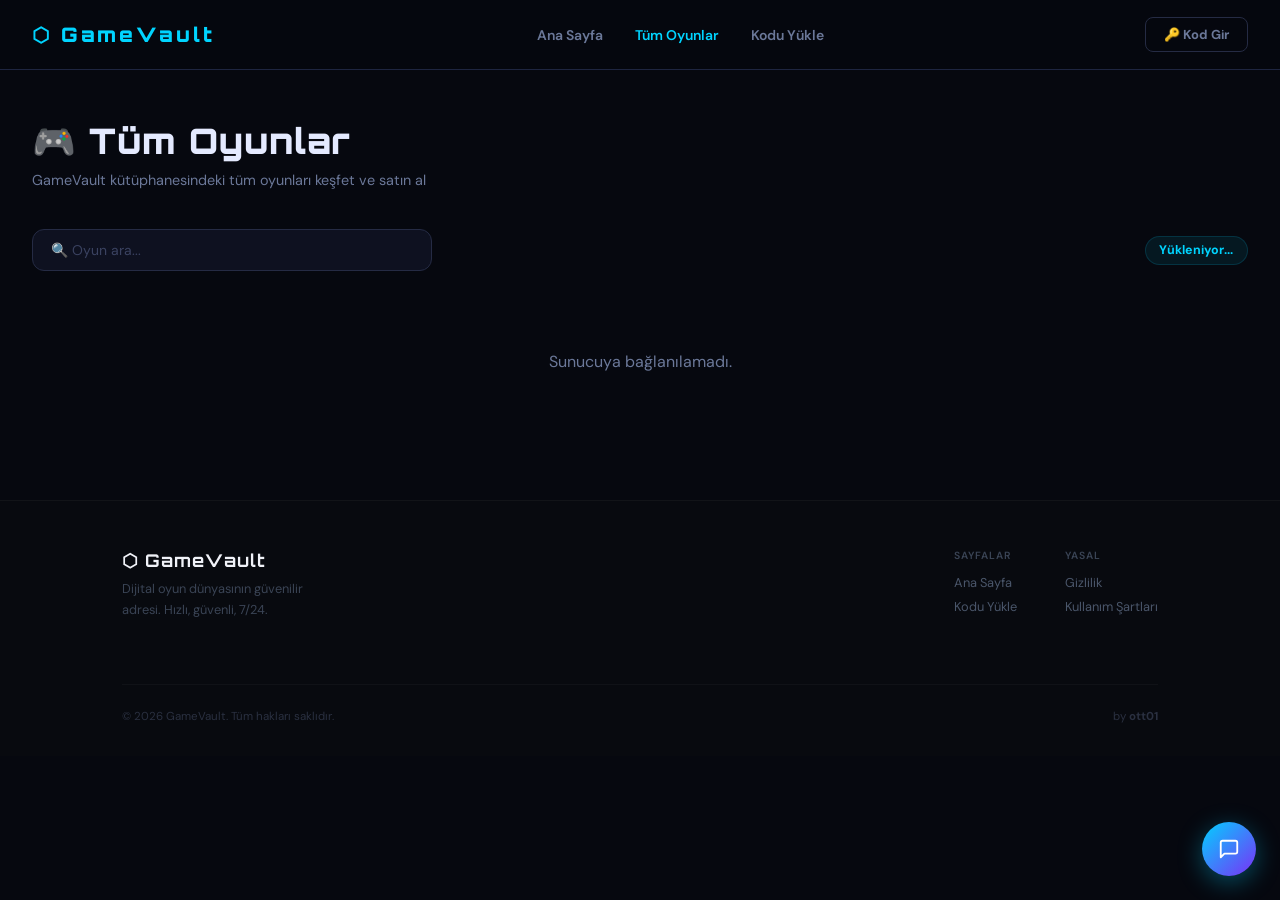
==== commit 034569c3: "Update Games.html" ====
--- a/Games.html
+++ b/Games.html
@@ -121,37 +121,7 @@
   </div>
 </div>
 
-<!-- ===== OVERLAY: Destek ===== -->
-<div id="support-overlay" class="overlay">
-  <div class="overlay-box support-box-new">
-    <button class="overlay-close" onclick="closeOverlay('support-overlay')">✕</button>
-    <div class="support-hero-bar">
-      <div class="support-hero-icon">🎧</div>
-      <div>
-        <div class="support-hero-title">Destek Merkezi</div>
-        <div class="support-hero-sub">Sorununu bize anlat, hızlıca çözelim.</div>
-      </div>
-      <div class="support-resp-badge">
-        <div class="resp-time">~15dk</div>
-        <div class="resp-lbl">Ort. Yanıt</div>
-      </div>
-    </div>
-    <div class="support-type-grid-new">
-      <button class="support-type-btn-new active" data-val="steam_code" onclick="selectSupportType(this,'steam_code')"><div class="stn-icon">🔑</div><div><div class="stn-label">Steam Kodu</div><div class="stn-desc">Kod çalışmıyor veya hatalı</div></div></button>
-      <button class="support-type-btn-new" data-val="extra_code" onclick="selectSupportType(this,'extra_code')"><div class="stn-icon">🔄</div><div><div class="stn-label">Ekstra Kod</div><div class="stn-desc">Ek kod talebi</div></div></button>
-      <button class="support-type-btn-new" data-val="account" onclick="selectSupportType(this,'account')"><div class="stn-icon">👤</div><div><div class="stn-label">Hesap Sorunu</div><div class="stn-desc">Giriş veya bakiye problemi</div></div></button>
-      <button class="support-type-btn-new" data-val="general" onclick="selectSupportType(this,'general')"><div class="stn-icon">💬</div><div><div class="stn-label">Genel</div><div class="stn-desc">Diğer konular</div></div></button>
-    </div>
-    <input type="hidden" id="support-type" value="steam_code">
-    <div class="support-input-row">
-      <div class="support-field"><label>Adınız / Kullanıcı Adı</label><input type="text" id="support-name" placeholder="Kullanıcı adınız"></div>
-      <div class="support-field"><label>E-posta <span style="color:#00d2ff;">*</span></label><input type="email" id="support-email" placeholder="mail@ornek.com" class="required-field"><div class="support-mail-note"><span>⚠</span> Yanıt bu adrese gönderilir</div></div>
-    </div>
-    <div class="support-field"><label>Mesajınız</label><textarea id="support-message" placeholder="Sorununuzu detaylı açıklayın..." rows="5"></textarea></div>
-    <button class="support-send-btn-new" onclick="sendSupportRequest()">Gönder →</button>
-    <div id="support-error" class="error-msg"></div>
-  </div>
-</div>
+<!-- Destek overlay kaldırıldı -->
 <!-- ===== NAV ===== -->
 <nav id="main-nav">
   <div class="nav-inner">
@@ -160,11 +130,9 @@
       <a href="index.html">Ana Sayfa</a>
       <a href="Games.html" style="color:var(--accent);">Tüm Oyunlar</a>
       <a href="#" onclick="handleCodeBtn(); return false;">Kodu Yükle</a>
-      <a href="#" onclick="openSupport(); return false;">Destek</a>
     </div>
     <div class="nav-right" id="nav-auth-area">
       <button class="btn-nav-login" onclick="showOverlay('code-overlay')">🔑 Kod Gir</button>
-      <button class="btn-nav-register" onclick="openSupport()">💬 Destek</button>
     </div>
     <div class="nav-right nav-user-area" id="nav-user-area" style="display:none;">
       <div class="nav-balance">⬡ <span id="nav-balance">0</span></div>
@@ -200,6 +168,38 @@
 </main>
 
 <!-- ===== CANLI DESTEK — PANEL ===== -->
+<footer>
+  <div class="footer-inner">
+    <div class="footer-top-row">
+      <div class="footer-brand">
+        <div class="footer-logo">⬡ GameVault</div>
+        <p class="footer-desc">Dijital oyun dünyasının güvenilir adresi. Hızlı, güvenli, 7/24.</p>
+      </div>
+      <div class="footer-cols">
+        <div>
+          <div class="footer-col-title">Sayfalar</div>
+          <div class="footer-col-links">
+            <a href="index.html">Ana Sayfa</a>
+            <a href="#" onclick="showOverlay('code-overlay'); return false;">Kodu Yükle</a>
+          </div>
+        </div>
+        <div>
+          <div class="footer-col-title">Yasal</div>
+          <div class="footer-col-links">
+            <a href="#" onclick="showOverlay('privacy-overlay'); return false;">Gizlilik</a>
+            <a href="#" onclick="showOverlay('terms-overlay'); return false;">Kullanım Şartları</a>
+          </div>
+        </div>
+      </div>
+    </div>
+    <div class="footer-bottom-row">
+      <div class="footer-copy">© 2026 GameVault. Tüm hakları saklıdır.</div>
+      <div class="footer-made">by <strong>ott01</strong></div>
+    </div>
+  </div>
+</footer>
+
+
 <div class="lsw-panel" id="lsw-panel">
   <div class="lsw-panel-header">
     <div class="lsw-header-info">
@@ -261,8 +261,14 @@
     const res = await fetch(`${API_GP}/api/games`);
     const data = await res.json();
     if (data.success) {
-      ALL_GAMES_PAGE = data.games;
-      GAMES = data.games;
+      // Exclusive oyunlar en üste
+      const sorted = data.games.sort((a, b) => {
+        if (a.exclusive && !b.exclusive) return -1;
+        if (!a.exclusive && b.exclusive) return 1;
+        return 0;
+      });
+      ALL_GAMES_PAGE = sorted;
+      GAMES = sorted;
       renderGamesPage(ALL_GAMES_PAGE);
     }
   } catch(e) {
@@ -293,7 +299,7 @@
       ? `<span class="gc-badge gc-badge-guard">🛡 Guard Aktif</span>`
       : `<span class="gc-badge gc-badge-noguard">✉ Mail Onaysız</span>`;
     const deliveryBadge = hasGuard
-      ? `<span class="gc-badge gc-badge-instant">⚡ Otomatik</span>`
+      ? `<span class="gc-badge gc-badge-auto">⚡ Otomatik</span>`
       : `<span class="gc-badge gc-badge-instant">⚡ Anında</span>`;
     const exclusiveBadge = g.exclusive
       ? `<span class="gc-badge gc-badge-exclusive">💎 Özel</span>`
--- a/style.css
+++ b/style.css
@@ -2180,3 +2180,92 @@
 body.has-sel-banner .games-page-main {
   margin-top: 52px;
 }
+
+/* ===================== HERO — YENİ ELEMENTLER ===================== */
+.hero-desc {
+  color: var(--text2);
+  font-size: 16px;
+  line-height: 1.75;
+  margin-bottom: 1.75rem;
+  max-width: 520px;
+}
+
+/* Inline adım göstergesi */
+.hero-steps-inline {
+  display: flex;
+  align-items: center;
+  gap: 0.75rem;
+  margin-bottom: 2rem;
+  flex-wrap: wrap;
+}
+.hsi-step {
+  display: flex;
+  align-items: center;
+  gap: 0.5rem;
+  background: rgba(255,255,255,0.05);
+  border: 1px solid rgba(255,255,255,0.1);
+  border-radius: 10px;
+  padding: 0.45rem 0.85rem;
+}
+.hsi-num {
+  width: 22px; height: 22px;
+  background: linear-gradient(135deg, var(--accent), var(--accent2));
+  border-radius: 50%;
+  display: flex; align-items: center; justify-content: center;
+  font-size: 11px; font-weight: 900; color: #fff;
+  flex-shrink: 0;
+}
+.hsi-txt {
+  font-size: 13px; font-weight: 600; color: var(--text);
+}
+.hsi-arrow {
+  color: var(--text3);
+  font-size: 14px;
+}
+
+/* Trust badges */
+.hero-trust {
+  display: flex;
+  align-items: center;
+  gap: 0.6rem;
+  flex-wrap: wrap;
+  margin-top: 1.25rem;
+}
+.trust-item {
+  font-size: 12px;
+  color: var(--text3);
+  font-weight: 600;
+}
+.trust-sep { color: var(--border2); }
+
+/* ===================== MOBİL UYUM ===================== */
+@media (max-width: 600px) {
+  .hero {
+    padding: calc(var(--nav-h) + 2.5rem) 1.25rem 3rem;
+    min-height: auto;
+  }
+  .hero-content h1 {
+    font-size: clamp(1.8rem, 7vw, 2.5rem);
+  }
+  .hero-desc { font-size: 14px; }
+  .hero-steps-inline { gap: 0.5rem; }
+  .hsi-step { padding: 0.35rem 0.65rem; }
+  .hero-btns { flex-direction: column; gap: 0.75rem; }
+  .hero-btn-primary, .hero-btn-secondary {
+    width: 100%; text-align: center; padding: 13px 20px;
+  }
+  .hero-trust { justify-content: center; }
+  .nav-inner { padding: 0 1rem; gap: 1rem; }
+  .games-grid {
+    grid-template-columns: repeat(auto-fill, minmax(160px, 1fr)) !important;
+  }
+  .game-thumb-img, .game-thumb-emoji { height: 160px !important; }
+  .gv-sel-banner-inner { padding: 0.65rem 1rem; flex-wrap: wrap; }
+  .gv-sel-banner-sub { font-size: 0.72rem; }
+  .gv-confirm-box { padding: 1.25rem 1rem; }
+  .gv-confirm-name { font-size: 16px; }
+  .lsw-panel { width: calc(100vw - 1rem); right: 0.5rem; }
+}
+@media (max-width: 400px) {
+  .hero-steps-inline { display: none; }
+}
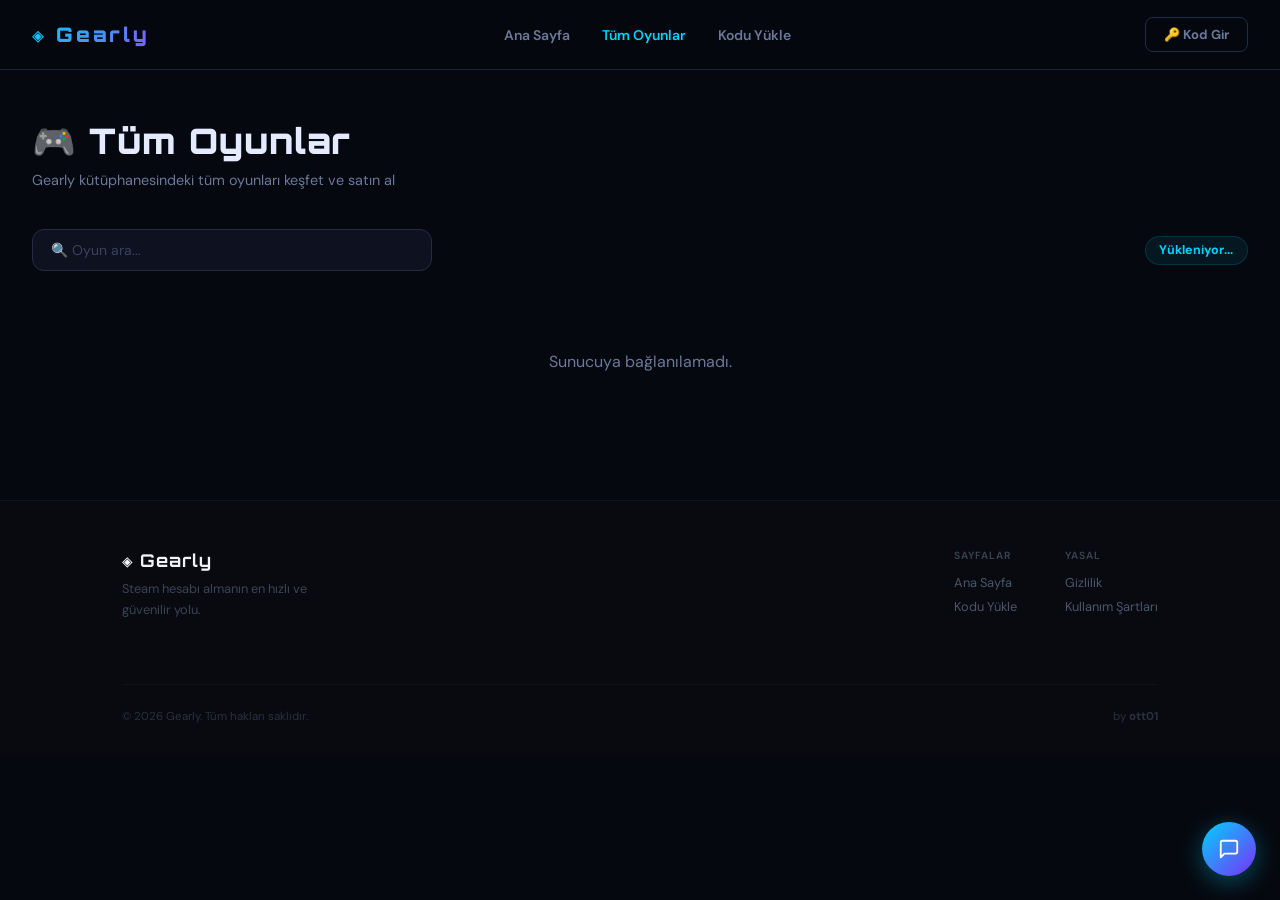
==== commit 54564e03: "Update Games.html" ====
--- a/Games.html
+++ b/Games.html
@@ -3,7 +3,7 @@
 <head>
 <meta charset="UTF-8">
 <meta name="viewport" content="width=device-width, initial-scale=1.0">
-<title>Tüm Oyunlar | GameVault</title>
+<title>Tüm Oyunlar | Gearly</title>
 <link href="https://fonts.googleapis.com/css2?family=Orbitron:wght@400;700;900&family=DM+Sans:wght@300;400;500;600;700&display=swap" rel="stylesheet">
 <link rel="stylesheet" href="style.css">
 <style>
@@ -72,7 +72,7 @@
 <div id="code-overlay" class="overlay">
   <div class="overlay-box">
     <button class="overlay-close" onclick="closeOverlay('code-overlay')">✕</button>
-    <div class="overlay-logo">⬡ GameVault</div>
+    <div class="overlay-logo">◈ Gearly</div>
     <h2>🔑 Kodunu Gir</h2>
     <p style="color:var(--text2);font-size:0.9rem;margin-bottom:1.25rem;">Erişim kodunu girerek oyun satın al <em>veya</em> daha önce aldığın oyunu görüntüle.</p>
     <div class="field-group">
@@ -92,7 +92,7 @@
 <div id="purchase-overlay" class="overlay">
   <div class="overlay-box">
     <button class="overlay-close" onclick="closeOverlay('purchase-overlay')">✕</button>
-    <div class="overlay-logo">⬡ GameVault</div>
+    <div class="overlay-logo">◈ Gearly</div>
     <div class="steam-icon">♨</div>
     <h2 id="po-game-name">Oyun Adı</h2>
     <div class="account-info-box">
@@ -125,7 +125,7 @@
 <!-- ===== NAV ===== -->
 <nav id="main-nav">
   <div class="nav-inner">
-    <div class="logo" onclick="window.location.href='index.html'" style="cursor:pointer;">⬡ GameVault</div>
+    <div class="logo" onclick="window.location.href='index.html'" style="cursor:pointer;">◈ Gearly</div>
     <div class="nav-links" id="nav-links">
       <a href="index.html">Ana Sayfa</a>
       <a href="Games.html" style="color:var(--accent);">Tüm Oyunlar</a>
@@ -135,7 +135,7 @@
       <button class="btn-nav-login" onclick="showOverlay('code-overlay')">🔑 Kod Gir</button>
     </div>
     <div class="nav-right nav-user-area" id="nav-user-area" style="display:none;">
-      <div class="nav-balance">⬡ <span id="nav-balance">0</span></div>
+      <div class="nav-balance">◈ <span id="nav-balance">0</span></div>
       <button class="btn-nav-account" onclick="showOverlay('code-overlay')">👤 <span id="nav-username">—</span></button>
     </div>
     <button class="hamburger" id="hamburger" onclick="toggleMobileMenu()" aria-label="Menü">
@@ -148,7 +148,7 @@
 <main class="games-page-main">
   <div class="games-page-header">
     <h1>🎮 Tüm Oyunlar</h1>
-    <p>GameVault kütüphanesindeki tüm oyunları keşfet ve satın al</p>
+    <p>Gearly kütüphanesindeki tüm oyunları keşfet ve satın al</p>
   </div>
 
   <div class="games-page-top">
@@ -172,8 +172,8 @@
   <div class="footer-inner">
     <div class="footer-top-row">
       <div class="footer-brand">
-        <div class="footer-logo">⬡ GameVault</div>
-        <p class="footer-desc">Dijital oyun dünyasının güvenilir adresi. Hızlı, güvenli, 7/24.</p>
+        <div class="footer-logo">◈ Gearly</div>
+        <p class="footer-desc">Steam hesabı almanın en hızlı ve güvenilir yolu.</p>
       </div>
       <div class="footer-cols">
         <div>
@@ -193,7 +193,7 @@
       </div>
     </div>
     <div class="footer-bottom-row">
-      <div class="footer-copy">© 2026 GameVault. Tüm hakları saklıdır.</div>
+      <div class="footer-copy">© 2026 Gearly. Tüm hakları saklıdır.</div>
       <div class="footer-made">by <strong>ott01</strong></div>
     </div>
   </div>
@@ -203,9 +203,9 @@
 <div class="lsw-panel" id="lsw-panel">
   <div class="lsw-panel-header">
     <div class="lsw-header-info">
-      <div class="lsw-header-avatar">GV</div>
+      <div class="lsw-header-avatar">GR</div>
       <div>
-        <div class="lsw-header-name">GameVault Destek</div>
+        <div class="lsw-header-name">Gearly Destek</div>
         <div class="lsw-header-status"><span class="lsw-online-dot"></span> Çevrimiçi</div>
       </div>
     </div>
@@ -213,8 +213,8 @@
   </div>
   <div class="lsw-messages" id="lsw-messages">
     <div class="lsw-msg lsw-msg-bot">
-      <div class="lsw-msg-avatar">GV</div>
-      <div class="lsw-msg-bubble">Merhaba! 👋 GameVault destek hattına hoş geldiniz. Mesajınızı yazın, en kısa sürede yanıtlayalım.</div>
+      <div class="lsw-msg-avatar">GR</div>
+      <div class="lsw-msg-bubble">Merhaba! 👋 Gearly destek hattına hoş geldiniz. Mesajınızı yazın, en kısa sürede yanıtlayalım.</div>
     </div>
   </div>
   <div id="lsw-login-notice" style="display:none;"></div>
--- a/style.css
+++ b/style.css
@@ -2269,3 +2269,196 @@
 @media (max-width: 400px) {
   .hero-steps-inline { display: none; }
 }
+
+/* ===================== HERO V2 ===================== */
+.hero-v2 {
+  display: flex;
+  align-items: center;
+  gap: 4rem;
+  min-height: 92vh;
+  padding: calc(var(--nav-h) + 5rem) 4rem 5rem;
+  max-width: 1300px;
+  margin: 0 auto;
+}
+
+/* Pill badges */
+.hero-pill-row {
+  display: flex; gap: 0.5rem; flex-wrap: wrap;
+  margin-bottom: 1.75rem;
+}
+.hero-pill {
+  font-size: 10px; font-weight: 800;
+  letter-spacing: 1.2px; text-transform: uppercase;
+  padding: 5px 12px; border-radius: 20px;
+}
+.hero-pill-green { background: rgba(0,232,122,0.12); color: #00e87a; border: 1px solid rgba(0,232,122,0.28); }
+.hero-pill-blue  { background: rgba(0,212,255,0.10); color: #00d4ff; border: 1px solid rgba(0,212,255,0.25); }
+.hero-pill-purple { background: rgba(123,94,248,0.12); color: #a07ef8; border: 1px solid rgba(123,94,248,0.28); }
+
+/* Title */
+.hero-title-v2 {
+  font-family: 'Orbitron', monospace;
+  display: flex; flex-direction: column;
+  gap: 0.1em;
+  margin-bottom: 1.5rem;
+  line-height: 1.05;
+  letter-spacing: -1px;
+}
+.ht-line1 {
+  font-size: clamp(2rem, 4vw, 3.2rem);
+  font-weight: 700;
+  color: var(--text);
+}
+.ht-line2 {
+  font-size: clamp(2.4rem, 5vw, 4rem);
+  font-weight: 900;
+  color: var(--text);
+}
+.ht-line2 em {
+  font-style: normal;
+  background: linear-gradient(135deg, var(--accent), var(--accent2));
+  -webkit-background-clip: text; -webkit-text-fill-color: transparent;
+  background-clip: text;
+}
+
+/* Desc */
+.hero-desc-v2 {
+  font-size: 15px; color: var(--text2); line-height: 1.8;
+  margin-bottom: 2rem; max-width: 480px;
+}
+.hero-desc-v2 strong { color: var(--text); }
+
+/* Flow steps */
+.hero-flow {
+  display: flex; align-items: center; gap: 0;
+  margin-bottom: 2.25rem;
+  background: rgba(255,255,255,0.03);
+  border: 1px solid rgba(255,255,255,0.07);
+  border-radius: 16px;
+  padding: 1rem 1.5rem;
+  max-width: 420px;
+}
+.hf-item {
+  display: flex; flex-direction: column;
+  align-items: center; gap: 0.35rem;
+  flex: 1;
+}
+.hf-icon { font-size: 1.6rem; }
+.hf-label { font-size: 11px; font-weight: 700; color: var(--text2); text-align: center; }
+.hf-divider {
+  width: 1px; height: 36px;
+  background: rgba(255,255,255,0.1);
+  flex-shrink: 0; margin: 0 0.5rem;
+}
+
+/* CTA */
+.hero-cta-row {
+  display: flex; gap: 0.85rem; flex-wrap: wrap;
+}
+.hero-cta-main {
+  padding: 15px 32px; border-radius: 14px;
+  background: linear-gradient(135deg, var(--accent), var(--accent2));
+  color: #fff; font-size: 15px; font-weight: 800;
+  border: none; cursor: pointer;
+  font-family: 'DM Sans', sans-serif;
+  transition: transform 0.2s, box-shadow 0.2s;
+  letter-spacing: 0.2px;
+}
+.hero-cta-main:hover {
+  transform: translateY(-2px);
+  box-shadow: 0 10px 35px rgba(0,212,255,0.28);
+}
+.hero-cta-code {
+  padding: 15px 28px; border-radius: 14px;
+  background: rgba(255,255,255,0.05);
+  border: 1px solid rgba(255,255,255,0.12);
+  color: var(--text); font-size: 15px; font-weight: 700;
+  cursor: pointer; font-family: 'DM Sans', sans-serif;
+  transition: all 0.2s;
+}
+.hero-cta-code:hover {
+  background: rgba(255,255,255,0.09);
+  border-color: var(--accent);
+  color: var(--accent);
+}
+
+/* Sağ taraf — yorumlar */
+.hero-right {
+  flex: 1; min-width: 280px; max-width: 380px;
+}
+.hero-reviews-card {
+  background: rgba(14,17,32,0.7);
+  border: 1px solid rgba(255,255,255,0.07);
+  border-radius: 20px;
+  padding: 1.25rem;
+  backdrop-filter: blur(16px);
+}
+.hrc-header {
+  display: flex; align-items: center; gap: 0.5rem;
+  margin-bottom: 1rem;
+  padding-bottom: 0.75rem;
+  border-bottom: 1px solid rgba(255,255,255,0.06);
+}
+.hrc-star { color: #ffd700; font-size: 1rem; }
+.hrc-title {
+  font-size: 11px; font-weight: 800;
+  color: var(--text3); letter-spacing: 1.5px; text-transform: uppercase;
+}
+.hrc-list { display: flex; flex-direction: column; gap: 0.6rem; }
+
+/* hero-review-card artık kart içinde */
+.hero-reviews-card .hero-review-card {
+  background: rgba(255,255,255,0.04);
+  border: 1px solid rgba(255,255,255,0.06);
+  border-radius: 12px;
+  padding: 0.75rem 0.875rem;
+  display: flex; gap: 0.65rem; align-items: flex-start;
+  animation: none;
+}
+.hero-reviews-card .hero-review-avatar {
+  width: 32px; height: 32px; border-radius: 50%;
+  background: linear-gradient(135deg, var(--accent2), var(--accent));
+  display: flex; align-items: center; justify-content: center;
+  font-size: 1rem; flex-shrink: 0;
+}
+.hero-reviews-card .hero-review-name {
+  font-size: 13px; font-weight: 700; color: var(--text);
+}
+.hero-reviews-card .hero-review-stars {
+  font-size: 11px; color: #ffd700;
+}
+.hero-reviews-card .hero-review-text {
+  font-size: 12px; color: var(--text2); line-height: 1.5; margin-top: 2px;
+}
+
+/* Gearly logo özel stili */
+.logo {
+  font-family: 'Orbitron', monospace;
+  font-size: 20px; font-weight: 900;
+  background: linear-gradient(135deg, var(--accent), var(--accent2));
+  -webkit-background-clip: text; -webkit-text-fill-color: transparent;
+  background-clip: text;
+  letter-spacing: 3px;
+}
+
+/* ===================== MOBİL — HERO V2 ===================== */
+@media (max-width: 900px) {
+  .hero-v2 {
+    flex-direction: column;
+    gap: 2.5rem;
+    padding: calc(var(--nav-h) + 3rem) 1.5rem 3rem;
+    min-height: auto;
+  }
+  .hero-right { max-width: 100%; min-width: 0; width: 100%; }
+  .hero-flow { max-width: 100%; }
+}
+@media (max-width: 480px) {
+  .ht-line1 { font-size: 1.7rem; }
+  .ht-line2 { font-size: 2.1rem; }
+  .hero-desc-v2 { font-size: 14px; }
+  .hero-cta-row { flex-direction: column; }
+  .hero-cta-main, .hero-cta-code { width: 100%; text-align: center; }
+  .hero-flow { padding: 0.75rem 1rem; }
+  .hf-icon { font-size: 1.3rem; }
+  .hf-label { font-size: 10px; }
+}
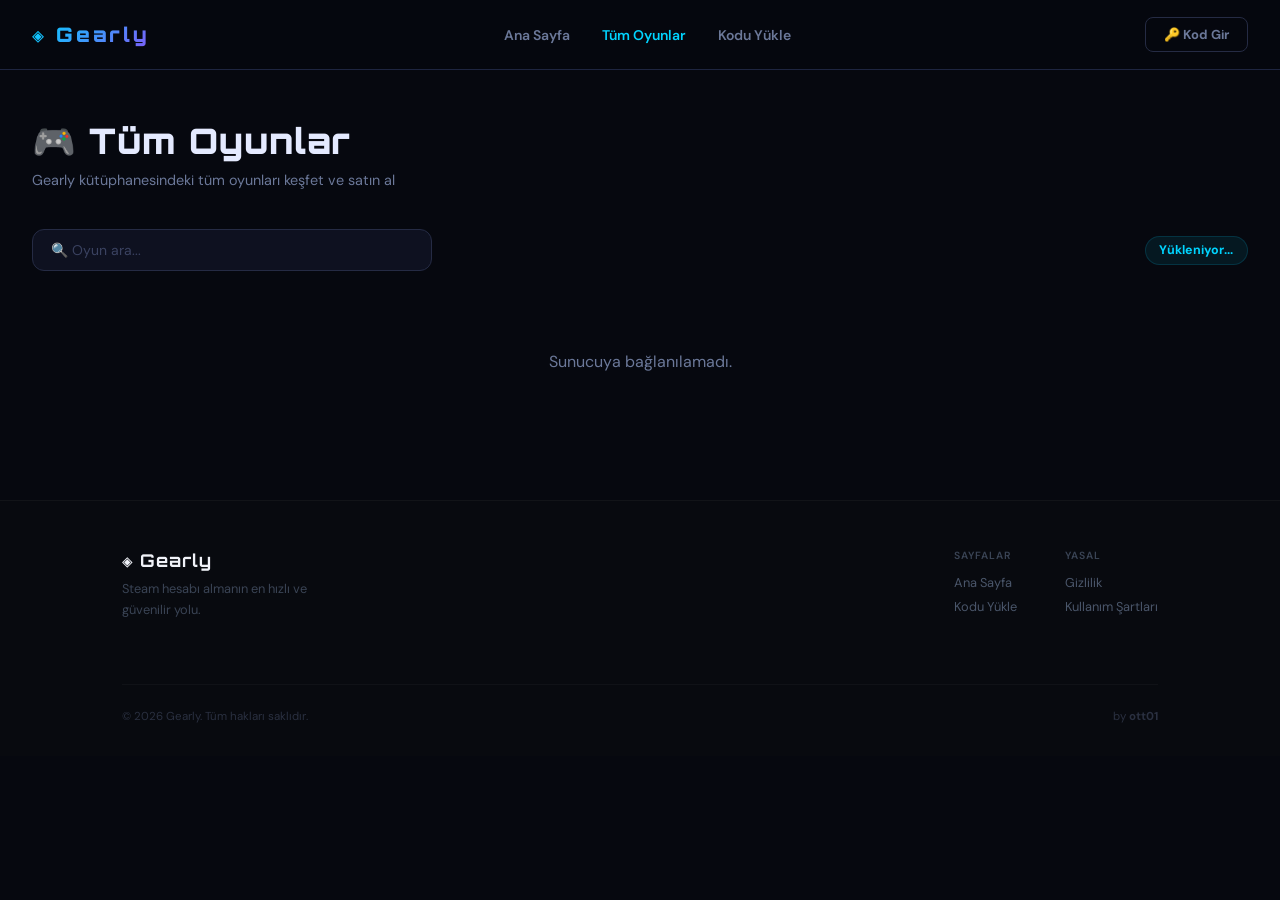
==== commit 56e5ec6f: "Update Games.html" ====
--- a/Games.html
+++ b/Games.html
@@ -206,7 +206,7 @@
       <div class="lsw-header-avatar">GR</div>
       <div>
         <div class="lsw-header-name">Gearly Destek</div>
-        <div class="lsw-header-status"><span class="lsw-online-dot"></span> Çevrimiçi</div>
+        <div class="lsw-header-status" id="lsw-status-line"><span class="lsw-online-dot" id="lsw-status-dot"></span> <span id="lsw-status-text">Çevrimiçi</span></div>
       </div>
     </div>
     <button class="lsw-panel-close" onclick="toggleLiveSupport()">✕</button>
@@ -237,6 +237,7 @@
 </div>
 
 <!-- ===== CANLI DESTEK — FAB ===== -->
+ <!--
 <div id="live-support-widget">
   <div class="lsw-tooltip" id="lsw-tooltip">
     <span>★ 7/24 Canlı Destek</span>
@@ -248,6 +249,37 @@
     <span class="lsw-notif-dot" id="lsw-notif-dot" style="display:none;"></span>
   </button>
 </div>
+ -->
+<style>
+.lsw-header-status.offline { color: #f59e0b !important; }
+.lsw-header-status.offline .lsw-online-dot { background: #f59e0b !important; }
+</style>
+
+<script>
+// ===== CANLI DESTEK DURUMU =====
+// "online"  → Çevrimiçi (yeşil)
+// "30"      → ~30 dk içinde yanıtlıyoruz (sarı)
+// "60"      → ~60 dk içinde yanıtlıyoruz
+const LSW_STATUS = "online"; // <-- buraya "online", "30", "60" yaz
+
+document.addEventListener("DOMContentLoaded", () => {
+  const dot  = document.getElementById("lsw-status-dot");
+  const txt  = document.getElementById("lsw-status-text");
+  const line = document.getElementById("lsw-status-line");
+  if (!dot || !txt) return;
+  if (LSW_STATUS === "online") {
+    txt.textContent = "Çevrimiçi";
+    dot.style.background = "#00e87a";
+    dot.style.boxShadow = "0 0 6px #00e87a88";
+  } else {
+    const mins = parseInt(LSW_STATUS) || 30;
+    txt.textContent = `~${mins} dk içinde yanıtlıyoruz`;
+    dot.style.background = "#f59e0b";
+    dot.style.boxShadow = "0 0 6px #f59e0b88";
+    if (line) line.style.color = "#f59e0b";
+  }
+});
+</script>
 
 <script src="app.js"></script>
 <script>
--- a/style.css
+++ b/style.css
@@ -123,7 +123,7 @@
   min-height: 100vh;
   display: flex; align-items: center;
   padding: calc(var(--nav-h) + 4rem) 2rem 4rem;
-  position: relative; overflow: hidden;
+  position: relative; overflow: visible;
   max-width: 1400px; margin: 0 auto;
 }
 .hero-bg {
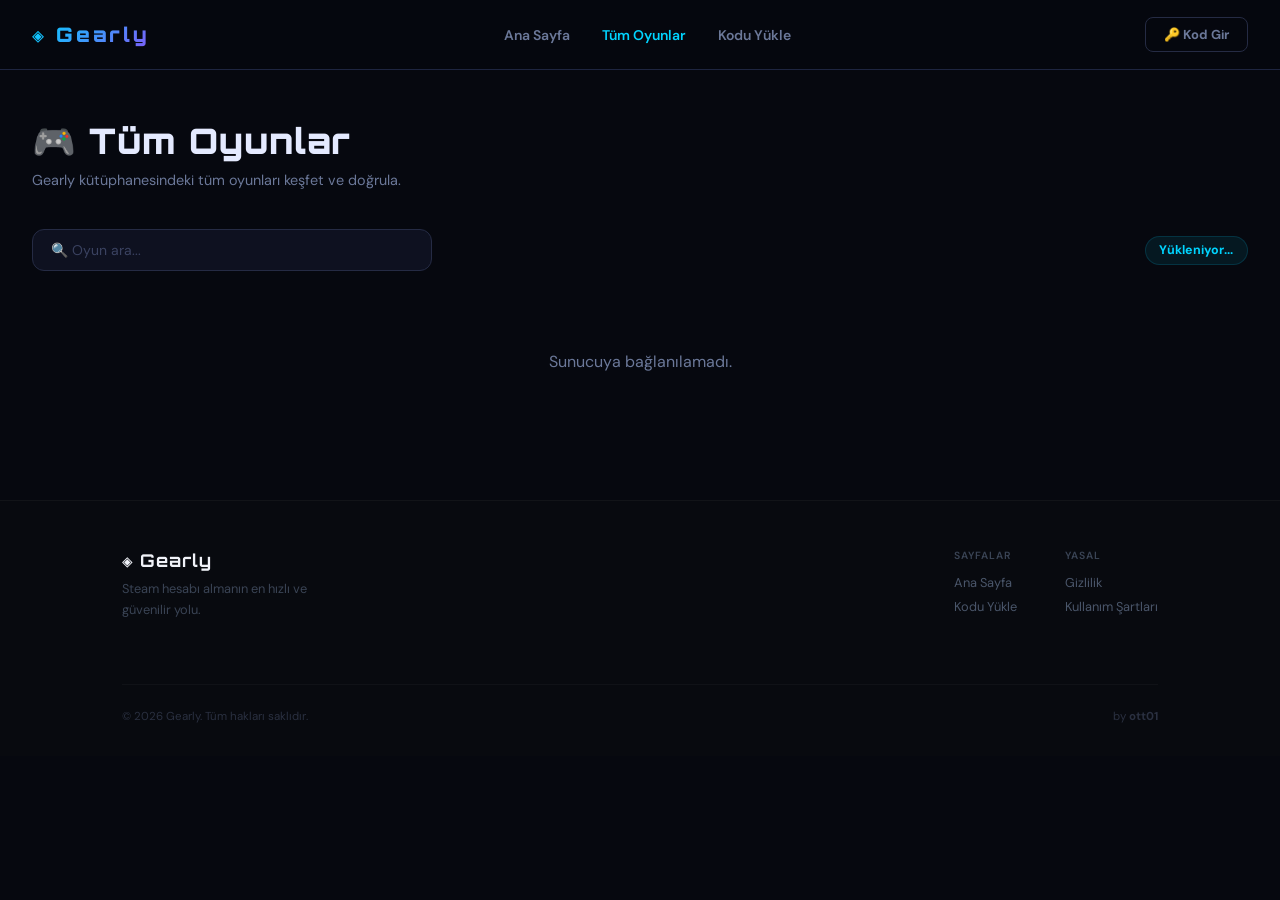
==== commit 5849c699: "Update Games.html" ====
--- a/Games.html
+++ b/Games.html
@@ -74,7 +74,7 @@
     <button class="overlay-close" onclick="closeOverlay('code-overlay')">✕</button>
     <div class="overlay-logo">◈ Gearly</div>
     <h2>🔑 Kodunu Gir</h2>
-    <p style="color:var(--text2);font-size:0.9rem;margin-bottom:1.25rem;">Erişim kodunu girerek oyun satın al <em>veya</em> daha önce aldığın oyunu görüntüle.</p>
+    <p style="color:var(--text2);font-size:0.9rem;margin-bottom:1.25rem;">Erişim kodunu girerek oyun kodunu al <em>veya</em> daha önce aldığın oyunu görüntüle.</p>
     <div class="field-group">
       <label>Erişim Kodu</label>
       <input type="text" id="redeem-code-input" placeholder="XXXX-XXXX-XXXX-XXXX" maxlength="35" style="text-transform:uppercase;letter-spacing:2px;" oninput="this.value=this.value.toUpperCase()">
@@ -148,7 +148,7 @@
 <main class="games-page-main">
   <div class="games-page-header">
     <h1>🎮 Tüm Oyunlar</h1>
-    <p>Gearly kütüphanesindeki tüm oyunları keşfet ve satın al</p>
+    <p>Gearly kütüphanesindeki tüm oyunları keşfet ve doğrula.</p>
   </div>
 
   <div class="games-page-top">
@@ -349,7 +349,7 @@
         <div class="game-platform">${g.platform || 'PC / Steam'}</div>
         <div class="game-name">${g.name}</div>
         <div class="game-price">${g.price || 'Hesap'}</div>
-        <div class="game-buy-btn">Satın Al →</div>
+        <div class="game-buy-btn">Kodu Doğrula→</div>
       </div>
     </div>
   `;
--- a/style.css
+++ b/style.css
@@ -2462,3 +2462,8 @@
   .hf-icon { font-size: 1.3rem; }
   .hf-label { font-size: 10px; }
 }
+.aaah4{
+  font-family: 'Orbitron', monospace;
+  font-size: clamp(1.4rem, 3vw, 2rem);
+  font-weight: 900; color: var(--text);
+}
